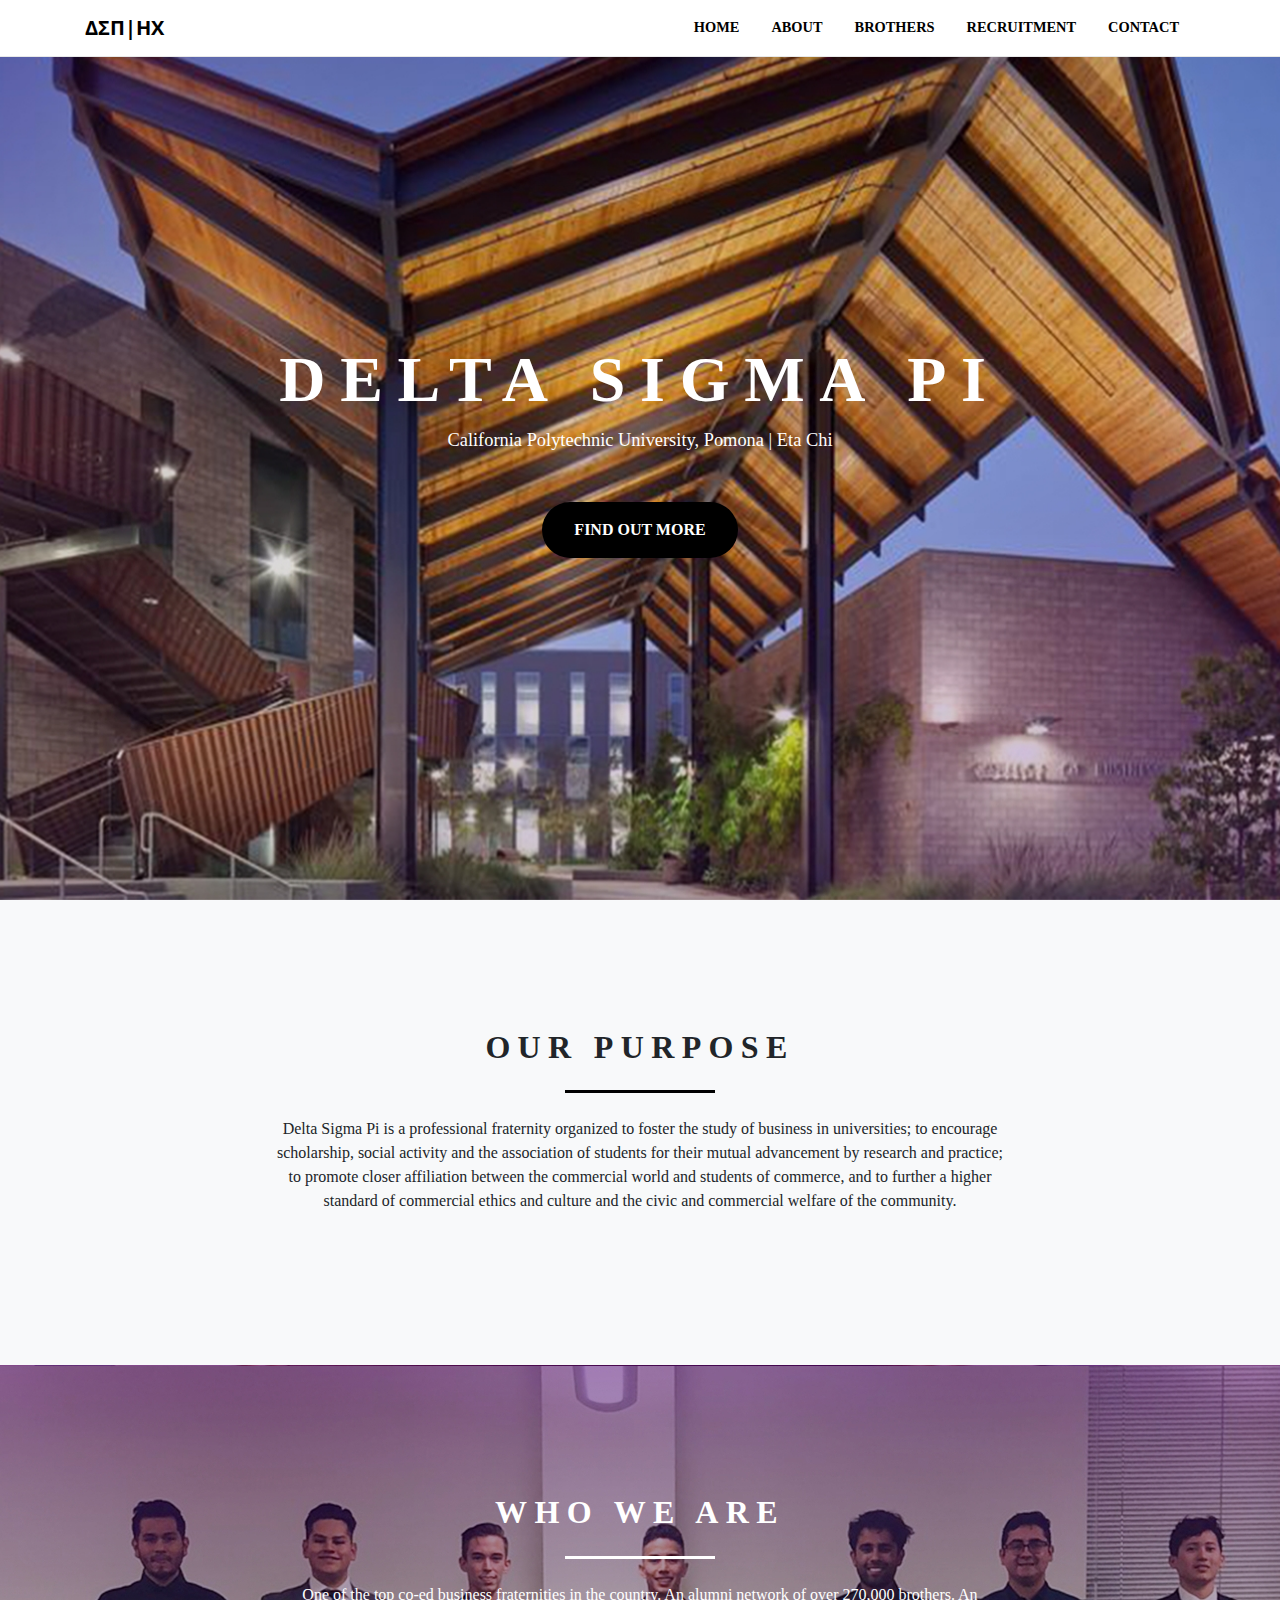
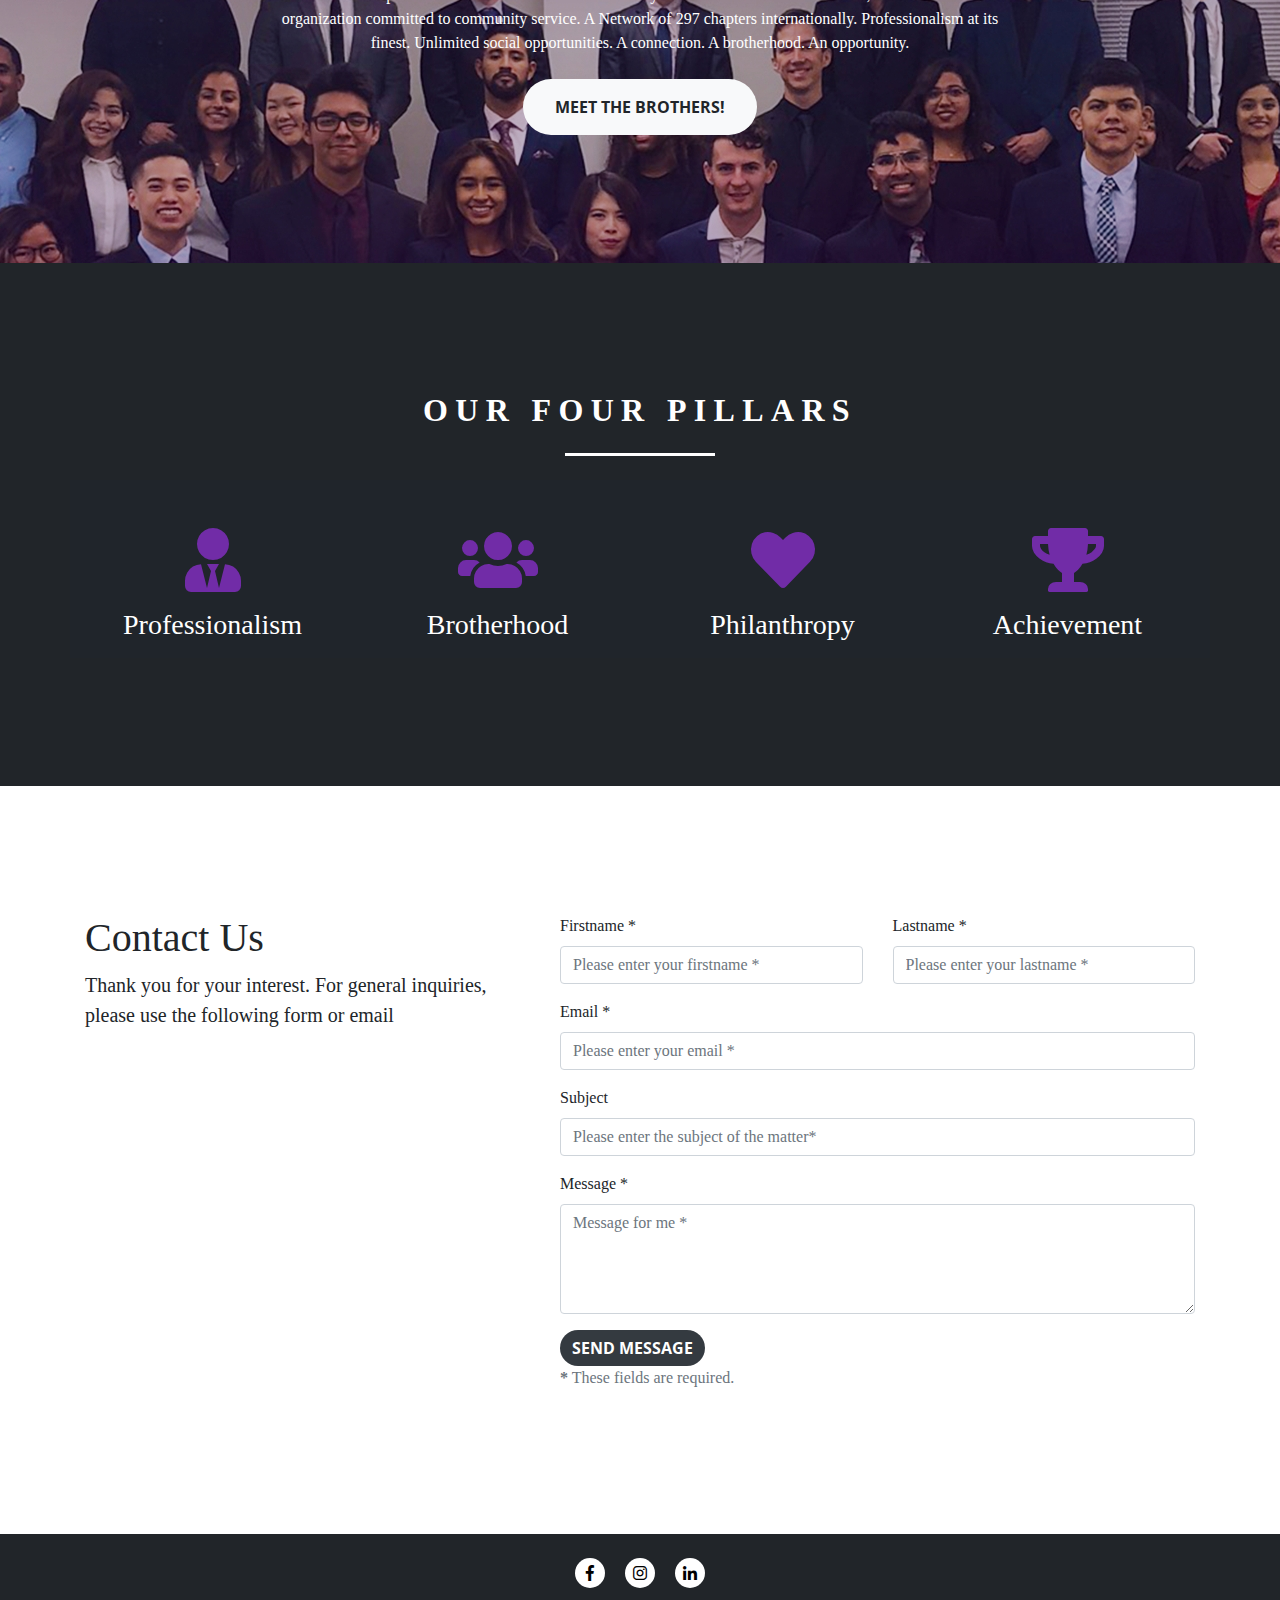
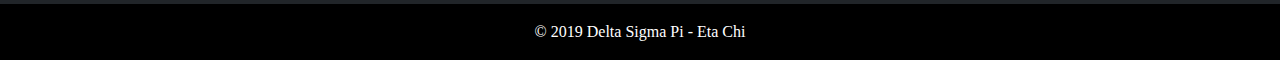
==== index.html @ ccac5730 "Changed the nav bars for these files" ====
<!DOCTYPE html>
<html lang="en">

    <head>

        <meta charset="utf-8">
        <meta name="viewport" content="width=device-width, initial-scale=1, shrink-to-fit=no">
        <meta name="description" content="">
        <meta name="author" content="">

        <title>ΔΣΠ</title>

        <!-- Bootstrap core CSS -->
        <link href="vendor/bootstrap/css/bootstrap.min.css" rel="stylesheet">
        <link rel="icon" href="img/favicon.ico" type="image/x-icon"/>

        <!-- Custom fonts for this template -->
        <link href="vendor/fontawesome-free/css/all.min.css" rel="stylesheet" type="text/css">
        <link href='https://fonts.googleapis.com/css?family=Open+Sans:300italic,400italic,600italic,700italic,800italic,400,300,600,700,800' rel='stylesheet' type='text/css'>
        <link href='https://fonts.googleapis.com/css?family=Merriweather:400,300,300italic,400italic,700,700italic,900,900italic' rel='stylesheet' type='text/css'>

        <!-- Plugin CSS -->
        <link href="vendor/magnific-popup/magnific-popup.css" rel="stylesheet">

        <!-- Custom styles for this template -->
        <link href="css/creative.min.css" rel="stylesheet">

    </head>

    <body id="page-top">

        <!-- Navigation -->
        <nav class="navbar navbar-expand-lg navbar-light fixed-top navbar-shrink" id="mainNav">
            <div class="container">
                <a class="navbar-brand" href="index.html">ΔΣΠ|ΗΧ</a>
                <button class="navbar-toggler navbar-toggler-right" type="button" data-toggle="collapse" data-target="#navbarResponsive" aria-controls="navbarResponsive" aria-expanded="false" aria-label="Toggle navigation">
                    <span class="navbar-toggler-icon"></span>
                </button>
                <div class="collapse navbar-collapse" id="navbarResponsive">
                    <ul class="navbar-nav ml-auto">
                        <li class="nav-item">
                            <a class="nav-link" href="index.html">Home</a>
                        </li>
                        <li class="nav-item">
                            <a class="nav-link" href="about.html">About</a>
                        </li>
                        <li class="nav-item">
                            <a class="nav-link" href="brothers.html">Brothers</a>
                        </li>
                        <li class="nav-item">
                            <a class="nav-link" href="recruitment.html">Recruitment</a>
                        </li>
                        <li class="nav-item">
                            <a class="nav-link" href="contact.html">Contact</a>
                        </li>
                    </ul>
                </div>
            </div>
        </nav>

        <header class="masthead text-center text-white d-flex">
            <div class="container my-auto">
                <div class="row">
                    <div class="col-lg-10 mx-auto">
                        <h1 class="text-uppercase" id="dspHead">
                            <strong>Delta Sigma Pi</strong>
                        </h1>
                    </div>
                    <div class="col-lg-8 mx-auto">
                        <p class="text-faded mb-5" id="schoolHead">California Polytechnic University, Pomona | Eta Chi</p>
                        <a class="btn btn-primary btn-xl" href="about.html" id="buttonHead">Find Out More</a>
                    </div>
                </div>
            </div>
        </header>

        <section class="bg-light" id="preamble">
            <div class="container">
                <div class="row">
                    <div class="col-lg-8 mx-auto text-center">
                        <h2 class="section-heading text-black" id="ourpurposehead">OUR PURPOSE</h2>
                        <hr class="dark my-4">
                        <p class="text-black mb-4" id="outpurposepara">Delta Sigma Pi is a professional fraternity organized to foster the study of business in universities; to encourage scholarship, social activity and the association of students for their mutual advancement by research and practice; to promote closer affiliation between the commercial world and students of commerce, and to further a higher standard of commercial ethics and culture and the civic and commercial welfare of the community.</p>
                    </div>
                </div>
            </div>
        </section>

        <section class="bg-primary" id="about">
            <div class="container">
                <div class="row">
                    <div class="col-lg-8 mx-auto text-center">
                        <h2 class="section-heading text-white" id="whoweare">WHO WE ARE</h2>
                        <hr class="light my-4">
                        <p class="text-faded mb-4" id="whowearepara">One of the top co-ed business fraternities in the country. An alumni network of over 270,000 brothers. An organization committed to community service. A Network of 297 chapters internationally. Professionalism at its finest. Unlimited social opportunities. A connection. A brotherhood. An opportunity. </p>
                        <a class="btn btn-light btn-xl" href="brothers.html">Meet the Brothers!</a>
                    </div>
                </div>
            </div>
        </section>

        <section class="bg-dark" id="services">
            <div class="container">
                <div class="row">
                    <div class="col-lg-12 text-center">
                        <h2 class="section-heading" id="fourPillarsHeading">OUR FOUR PILLARS</h2>
                        <hr class="light my-4">
                    </div>
                </div>
            </div>
            <div class="container" style="background-color: #20252B">
                <div class="row">
                    <div class="col-lg-3 col-md-6 text-center">
                        <div class="service-box mt-5 mx-auto">
                            <i class="fas fa-4x fa-user-tie text-primary mb-3 sr-icon-1"></i>
                            <h3 class="mb-3" id="pillars">Professionalism</h3>
                        </div>
                    </div>
                    <div class="col-lg-3 col-md-6 text-center">
                        <div class="service-box mt-5 mx-auto">
                            <i class="fas fa-4x fa-users text-primary mb-3 sr-icon-2"></i>
                            <h3 class="mb-3" id="pillars">Brotherhood</h3>
                        </div>
                    </div>
                    <div class="col-lg-3 col-md-6 text-center">
                        <div class="service-box mt-5 mx-auto">
                            <i class="fas fa-4x fa-heart text-primary mb-3 sr-icon-3"></i>
                            <h3 class="mb-3" id="pillars">Philanthropy</h3>
                        </div>
                    </div>
                    <div class="col-lg-3 col-md-6 text-center">
                        <div class="service-box mt-5 mx-auto">
                            <i class="fas fa-4x fa-trophy text-primary mb-3 sr-icon-4"></i>
                            <h3 class="mb-3" id="pillars">Achievement</h3>
                        </div>
                    </div>
                </div>
            </div>
        </section>

        <section class="contact" id="contact">
            <div class="container">
                <div class="row">
                    <!--Text-->
                    <div class="text col-md-5">
                        <header>
                            <h1 class="small-heading" style="font-family: 'Tw Cen MT'">Contact Us</h1>
                        </header>
                        <p class='lead' style="font-family: 'Tw Cen MT'">Thank you for your interest. For general inquiries, please use the following form or email</p>
                    </div>
                    <!--End of Text-->
                    <!--Form-->
                    <div class='form col-md-7'>
                        <form id='contact-form' action='#' method='post' novalidate='novalidate'>
                            <div class="row">
                                <div class="col-md-6">
                                    <div class="form-group">
                                        <label for="form_name" style="font-family: 'Tw Cen MT'">Firstname *</label>
                                        <input id="form_name" type="text" name="name" style="font-family: 'Tw Cen MT'" class="form-control" placeholder="Please enter your firstname *" required="required" data-error="Firstname is required.">
                                        <div class="help-block with-errors"></div>
                                    </div>
                                </div>
                                <div class="col-md-6">
                                    <div class="form-group">
                                        <label for="form_lastname">Lastname *</label>
                                        <input id="form_lastname" type="text" name="surname" class="form-control" placeholder="Please enter your lastname *" required="required" data-error="Lastname is required.">
                                        <div class="help-block with-errors"></div>
                                    </div>
                                </div>
                            </div>
                            <div class="row">
                                <div class="col-md-12">
                                    <div class="form-group">
                                        <label for="form_email">Email *</label>
                                        <input id="form_email" type="email" name="email" class="form-control" placeholder="Please enter your email *" required="required" data-error="Valid email is required.">
                                        <div class="help-block with-errors"></div>
                                    </div>
                                </div>
                            </div>
                            <div class="row">
                                <div class="col-md-12">
                                    <div class="form-group">
                                        <label for="form_email">Subject</label>
                                        <input id="form_subject" type="text" name="subject" class="form-control" placeholder="Please enter the subject of the matter*" required="required" data-error="Valid subject is needed">
                                        <div class="help-block with-errors"></div>
                                    </div>
                                </div>
                            </div>
                            <div class="row">
                                <div class="col-md-12">
                                    <div class="form-group">
                                        <label for="form_message">Message *</label>
                                        <textarea id="form_message" name="message" class="form-control" placeholder="Message for me *" rows="4" required="required" data-error="Please, leave us a message."></textarea>
                                        <div class="help-block with-errors"></div>
                                    </div>
                                </div>
                                <div class="col-md-12">
                                    <input type="submit" class="btn btn-dark btn-send" value="Send message">
                                </div>
                            </div>
                            <div class="row">
                                <div class="col-md-12">
                                    <p class="text-muted">
                                        <strong>*</strong> These fields are required.</p>
                                </div>
                            </div>
                        </form>
                    </div>
                </div>
            </div>
        </section>


        <!-- Footer -->
        <footer class="page-footer font-small  pt-4 bg-dark">

            <!-- Footer Elements -->
            <div class="container">

                <!-- Social buttons -->
                <ul class="list-unstyled list-inline text-center">
                    <li class="list-inline-item">
                        <a class="btn-floating btn-fb mx-1" href="https://www.facebook.com/calpolypomonadsp/" id='iconLink'>
                            <i class="fab fa-facebook-f circle-icon"id='icon-background' > </i>
                        </a>
                    </li>
                    <li class="list-inline-item">
                        <a class="btn-floating btn-tw mx-1" href="https://www.instagram.com/cppdeltasigmapi/" id='iconLink'>
                            <i class="fab fa-instagram circle-icon"id='icon-background'> </i>
                        </a>
                    </li>
                    <li class="list-inline-item">
                        <a class="btn-floating btn-li mx-1" id='iconLink'>
                            <i class="fab fa-linkedin-in circle-icon" id='icon-background'> </i>
                        </a>
                    </li>
                </ul>
                <!-- Social buttons -->

            </div>
            <!-- Footer Elements -->
            <!--<hr class="light my-3">-->

            <!-- Copyright -->
            <div class="footer-copyright text-center py-3" id="footer-copyright">© 2019 Delta Sigma Pi - Eta Chi</div>
            <!-- Copyright -->
        </footer>
        <!-- Footer -->


        <!-- Bootstrap core JavaScript -->
        <script src="vendor/jquery/jquery.min.js"></script>
        <script src="vendor/bootstrap/js/bootstrap.bundle.min.js"></script>
        <script src="js/imageload.js"></script>

        <!-- Plugin JavaScript -->
        <script src="vendor/jquery-easing/jquery.easing.min.js"></script>
        <script src="vendor/scrollreveal/scrollreveal.min.js"></script>
        <script src="vendor/magnific-popup/jquery.magnific-popup.min.js"></script>

        <!-- Custom scripts for this template -->
        <script src="js/creative.min.js"></script>

    </body>

</html>
---- vendor/fontawesome-free/css/all.min.css ----
/*!
 * Font Awesome Free 5.3.1 by @fontawesome - https://fontawesome.com
 * License - https://fontawesome.com/license/free (Icons: CC BY 4.0, Fonts: SIL OFL 1.1, Code: MIT License)
 */
.fa,.fab,.fal,.far,.fas{-moz-osx-font-smoothing:grayscale;-webkit-font-smoothing:antialiased;display:inline-block;font-style:normal;font-variant:normal;text-rendering:auto;line-height:1}.fa-lg{font-size:1.33333em;line-height:.75em;vertical-align:-.0667em}.fa-xs{font-size:.75em}.fa-sm{font-size:.875em}.fa-1x{font-size:1em}.fa-2x{font-size:2em}.fa-3x{font-size:3em}.fa-4x{font-size:4em}.fa-5x{font-size:5em}.fa-6x{font-size:6em}.fa-7x{font-size:7em}.fa-8x{font-size:8em}.fa-9x{font-size:9em}.fa-10x{font-size:10em}.fa-fw{text-align:center;width:1.25em}.fa-ul{list-style-type:none;margin-left:2.5em;padding-left:0}.fa-ul>li{position:relative}.fa-li{left:-2em;position:absolute;text-align:center;width:2em;line-height:inherit}.fa-border{border:.08em solid #eee;border-radius:.1em;padding:.2em .25em .15em}.fa-pull-left{float:left}.fa-pull-right{float:right}.fa.fa-pull-left,.fab.fa-pull-left,.fal.fa-pull-left,.far.fa-pull-left,.fas.fa-pull-left{margin-right:.3em}.fa.fa-pull-right,.fab.fa-pull-right,.fal.fa-pull-right,.far.fa-pull-right,.fas.fa-pull-right{margin-left:.3em}.fa-spin{animation:fa-spin 2s infinite linear}.fa-pulse{animation:fa-spin 1s infinite steps(8)}@keyframes fa-spin{0%{transform:rotate(0deg)}to{transform:rotate(1turn)}}.fa-rotate-90{-ms-filter:"progid:DXImageTransform.Microsoft.BasicImage(rotation=1)";transform:rotate(90deg)}.fa-rotate-180{-ms-filter:"progid:DXImageTransform.Microsoft.BasicImage(rotation=2)";transform:rotate(180deg)}.fa-rotate-270{-ms-filter:"progid:DXImageTransform.Microsoft.BasicImage(rotation=3)";transform:rotate(270deg)}.fa-flip-horizontal{-ms-filter:"progid:DXImageTransform.Microsoft.BasicImage(rotation=0, mirror=1)";transform:scaleX(-1)}.fa-flip-vertical{transform:scaleY(-1)}.fa-flip-horizontal.fa-flip-vertical,.fa-flip-vertical{-ms-filter:"progid:DXImageTransform.Microsoft.BasicImage(rotation=2, mirror=1)"}.fa-flip-horizontal.fa-flip-vertical{transform:scale(-1)}:root .fa-flip-horizontal,:root .fa-flip-vertical,:root .fa-rotate-90,:root .fa-rotate-180,:root .fa-rotate-270{-webkit-filter:none;filter:none}.fa-stack{display:inline-block;height:2em;line-height:2em;position:relative;vertical-align:middle;width:2em}.fa-stack-1x,.fa-stack-2x{left:0;position:absolute;text-align:center;width:100%}.fa-stack-1x{line-height:inherit}.fa-stack-2x{font-size:2em}.fa-inverse{color:#fff}.fa-500px:before{content:"\f26e"}.fa-accessible-icon:before{content:"\f368"}.fa-accusoft:before{content:"\f369"}.fa-ad:before{content:"\f641"}.fa-address-book:before{content:"\f2b9"}.fa-address-card:before{content:"\f2bb"}.fa-adjust:before{content:"\f042"}.fa-adn:before{content:"\f170"}.fa-adversal:before{content:"\f36a"}.fa-affiliatetheme:before{content:"\f36b"}.fa-air-freshener:before{content:"\f5d0"}.fa-algolia:before{content:"\f36c"}.fa-align-center:before{content:"\f037"}.fa-align-justify:before{content:"\f039"}.fa-align-left:before{content:"\f036"}.fa-align-right:before{content:"\f038"}.fa-alipay:before{content:"\f642"}.fa-allergies:before{content:"\f461"}.fa-amazon:before{content:"\f270"}.fa-amazon-pay:before{content:"\f42c"}.fa-ambulance:before{content:"\f0f9"}.fa-american-sign-language-interpreting:before{content:"\f2a3"}.fa-amilia:before{content:"\f36d"}.fa-anchor:before{content:"\f13d"}.fa-android:before{content:"\f17b"}.fa-angellist:before{content:"\f209"}.fa-angle-double-down:before{content:"\f103"}.fa-angle-double-left:before{content:"\f100"}.fa-angle-double-right:before{content:"\f101"}.fa-angle-double-up:before{content:"\f102"}.fa-angle-down:before{content:"\f107"}.fa-angle-left:before{content:"\f104"}.fa-angle-right:before{content:"\f105"}.fa-angle-up:before{content:"\f106"}.fa-angry:before{content:"\f556"}.fa-angrycreative:before{content:"\f36e"}.fa-angular:before{content:"\f420"}.fa-ankh:before{content:"\f644"}.fa-app-store:before{content:"\f36f"}.fa-app-store-ios:before{content:"\f370"}.fa-apper:before{content:"\f371"}.fa-apple:before{content:"\f179"}.fa-apple-alt:before{content:"\f5d1"}.fa-apple-pay:before{content:"\f415"}.fa-archive:before{content:"\f187"}.fa-archway:before{content:"\f557"}.fa-arrow-alt-circle-down:before{content:"\f358"}.fa-arrow-alt-circle-left:before{content:"\f359"}.fa-arrow-alt-circle-right:before{content:"\f35a"}.fa-arrow-alt-circle-up:before{content:"\f35b"}.fa-arrow-circle-down:before{content:"\f0ab"}.fa-arrow-circle-left:before{content:"\f0a8"}.fa-arrow-circle-right:before{content:"\f0a9"}.fa-arrow-circle-up:before{content:"\f0aa"}.fa-arrow-down:before{content:"\f063"}.fa-arrow-left:before{content:"\f060"}.fa-arrow-right:before{content:"\f061"}.fa-arrow-up:before{content:"\f062"}.fa-arrows-alt:before{content:"\f0b2"}.fa-arrows-alt-h:before{content:"\f337"}.fa-arrows-alt-v:before{content:"\f338"}.fa-assistive-listening-systems:before{content:"\f2a2"}.fa-asterisk:before{content:"\f069"}.fa-asymmetrik:before{content:"\f372"}.fa-at:before{content:"\f1fa"}.fa-atlas:before{content:"\f558"}.fa-atom:before{content:"\f5d2"}.fa-audible:before{content:"\f373"}.fa-audio-description:before{content:"\f29e"}.fa-autoprefixer:before{content:"\f41c"}.fa-avianex:before{content:"\f374"}.fa-aviato:before{content:"\f421"}.fa-award:before{content:"\f559"}.fa-aws:before{content:"\f375"}.fa-backspace:before{content:"\f55a"}.fa-backward:before{content:"\f04a"}.fa-balance-scale:before{content:"\f24e"}.fa-ban:before{content:"\f05e"}.fa-band-aid:before{content:"\f462"}.fa-bandcamp:before{content:"\f2d5"}.fa-barcode:before{content:"\f02a"}.fa-bars:before{content:"\f0c9"}.fa-baseball-ball:before{content:"\f433"}.fa-basketball-ball:before{content:"\f434"}.fa-bath:before{content:"\f2cd"}.fa-battery-empty:before{content:"\f244"}.fa-battery-full:before{content:"\f240"}.fa-battery-half:before{content:"\f242"}.fa-battery-quarter:before{content:"\f243"}.fa-battery-three-quarters:before{content:"\f241"}.fa-bed:before{content:"\f236"}.fa-beer:before{content:"\f0fc"}.fa-behance:before{content:"\f1b4"}.fa-behance-square:before{content:"\f1b5"}.fa-bell:before{content:"\f0f3"}.fa-bell-slash:before{content:"\f1f6"}.fa-bezier-curve:before{content:"\f55b"}.fa-bible:before{content:"\f647"}.fa-bicycle:before{content:"\f206"}.fa-bimobject:before{content:"\f378"}.fa-binoculars:before{content:"\f1e5"}.fa-birthday-cake:before{content:"\f1fd"}.fa-bitbucket:before{content:"\f171"}.fa-bitcoin:before{content:"\f379"}.fa-bity:before{content:"\f37a"}.fa-black-tie:before{content:"\f27e"}.fa-blackberry:before{content:"\f37b"}.fa-blender:before{content:"\f517"}.fa-blind:before{content:"\f29d"}.fa-blogger:before{content:"\f37c"}.fa-blogger-b:before{content:"\f37d"}.fa-bluetooth:before{content:"\f293"}.fa-bluetooth-b:before{content:"\f294"}.fa-bold:before{content:"\f032"}.fa-bolt:before{content:"\f0e7"}.fa-bomb:before{content:"\f1e2"}.fa-bone:before{content:"\f5d7"}.fa-bong:before{content:"\f55c"}.fa-book:before{content:"\f02d"}.fa-book-open:before{content:"\f518"}.fa-book-reader:before{content:"\f5da"}.fa-bookmark:before{content:"\f02e"}.fa-bowling-ball:before{content:"\f436"}.fa-box:before{content:"\f466"}.fa-box-open:before{content:"\f49e"}.fa-boxes:before{content:"\f468"}.fa-braille:before{content:"\f2a1"}.fa-brain:before{content:"\f5dc"}.fa-briefcase:before{content:"\f0b1"}.fa-briefcase-medical:before{content:"\f469"}.fa-broadcast-tower:before{content:"\f519"}.fa-broom:before{content:"\f51a"}.fa-brush:before{content:"\f55d"}.fa-btc:before{content:"\f15a"}.fa-bug:before{content:"\f188"}.fa-building:before{content:"\f1ad"}.fa-bullhorn:before{content:"\f0a1"}.fa-bullseye:before{content:"\f140"}.fa-burn:before{content:"\f46a"}.fa-buromobelexperte:before{content:"\f37f"}.fa-bus:before{content:"\f207"}.fa-bus-alt:before{content:"\f55e"}.fa-business-time:before{content:"\f64a"}.fa-buysellads:before{content:"\f20d"}.fa-calculator:before{content:"\f1ec"}.fa-calendar:before{content:"\f133"}.fa-calendar-alt:before{content:"\f073"}.fa-calendar-check:before{content:"\f274"}.fa-calendar-minus:before{content:"\f272"}.fa-calendar-plus:before{content:"\f271"}.fa-calendar-times:before{content:"\f273"}.fa-camera:before{content:"\f030"}.fa-camera-retro:before{content:"\f083"}.fa-cannabis:before{content:"\f55f"}.fa-capsules:before{content:"\f46b"}.fa-car:before{content:"\f1b9"}.fa-car-alt:before{content:"\f5de"}.fa-car-battery:before{content:"\f5df"}.fa-car-crash:before{content:"\f5e1"}.fa-car-side:before{content:"\f5e4"}.fa-caret-down:before{content:"\f0d7"}.fa-caret-left:before{content:"\f0d9"}.fa-caret-right:before{content:"\f0da"}.fa-caret-square-down:before{content:"\f150"}.fa-caret-square-left:before{content:"\f191"}.fa-caret-square-right:before{content:"\f152"}.fa-caret-square-up:before{content:"\f151"}.fa-caret-up:before{content:"\f0d8"}.fa-cart-arrow-down:before{content:"\f218"}.fa-cart-plus:before{content:"\f217"}.fa-cc-amazon-pay:before{content:"\f42d"}.fa-cc-amex:before{content:"\f1f3"}.fa-cc-apple-pay:before{content:"\f416"}.fa-cc-diners-club:before{content:"\f24c"}.fa-cc-discover:before{content:"\f1f2"}.fa-cc-jcb:before{content:"\f24b"}.fa-cc-mastercard:before{content:"\f1f1"}.fa-cc-paypal:before{content:"\f1f4"}.fa-cc-stripe:before{content:"\f1f5"}.fa-cc-visa:before{content:"\f1f0"}.fa-centercode:before{content:"\f380"}.fa-certificate:before{content:"\f0a3"}.fa-chalkboard:before{content:"\f51b"}.fa-chalkboard-teacher:before{content:"\f51c"}.fa-charging-station:before{content:"\f5e7"}.fa-chart-area:before{content:"\f1fe"}.fa-chart-bar:before{content:"\f080"}.fa-chart-line:before{content:"\f201"}.fa-chart-pie:before{content:"\f200"}.fa-check:before{content:"\f00c"}.fa-check-circle:before{content:"\f058"}.fa-check-double:before{content:"\f560"}.fa-check-square:before{content:"\f14a"}.fa-chess:before{content:"\f439"}.fa-chess-bishop:before{content:"\f43a"}.fa-chess-board:before{content:"\f43c"}.fa-chess-king:before{content:"\f43f"}.fa-chess-knight:before{content:"\f441"}.fa-chess-pawn:before{content:"\f443"}.fa-chess-queen:before{content:"\f445"}.fa-chess-rook:before{content:"\f447"}.fa-chevron-circle-down:before{content:"\f13a"}.fa-chevron-circle-left:before{content:"\f137"}.fa-chevron-circle-right:before{content:"\f138"}.fa-chevron-circle-up:before{content:"\f139"}.fa-chevron-down:before{content:"\f078"}.fa-chevron-left:before{content:"\f053"}.fa-chevron-right:before{content:"\f054"}.fa-chevron-up:before{content:"\f077"}.fa-child:before{content:"\f1ae"}.fa-chrome:before{content:"\f268"}.fa-church:before{content:"\f51d"}.fa-circle:before{content:"\f111"}.fa-circle-notch:before{content:"\f1ce"}.fa-city:before{content:"\f64f"}.fa-clipboard:before{content:"\f328"}.fa-clipboard-check:before{content:"\f46c"}.fa-clipboard-list:before{content:"\f46d"}.fa-clock:before{content:"\f017"}.fa-clone:before{content:"\f24d"}.fa-closed-captioning:before{content:"\f20a"}.fa-cloud:before{content:"\f0c2"}.fa-cloud-download-alt:before{content:"\f381"}.fa-cloud-upload-alt:before{content:"\f382"}.fa-cloudscale:before{content:"\f383"}.fa-cloudsmith:before{content:"\f384"}.fa-cloudversify:before{content:"\f385"}.fa-cocktail:before{content:"\f561"}.fa-code:before{content:"\f121"}.fa-code-branch:before{content:"\f126"}.fa-codepen:before{content:"\f1cb"}.fa-codiepie:before{content:"\f284"}.fa-coffee:before{content:"\f0f4"}.fa-cog:before{content:"\f013"}.fa-cogs:before{content:"\f085"}.fa-coins:before{content:"\f51e"}.fa-columns:before{content:"\f0db"}.fa-comment:before{content:"\f075"}.fa-comment-alt:before{content:"\f27a"}.fa-comment-dollar:before{content:"\f651"}.fa-comment-dots:before{content:"\f4ad"}.fa-comment-slash:before{content:"\f4b3"}.fa-comments:before{content:"\f086"}.fa-comments-dollar:before{content:"\f653"}.fa-compact-disc:before{content:"\f51f"}.fa-compass:before{content:"\f14e"}.fa-compress:before{content:"\f066"}.fa-concierge-bell:before{content:"\f562"}.fa-connectdevelop:before{content:"\f20e"}.fa-contao:before{content:"\f26d"}.fa-cookie:before{content:"\f563"}.fa-cookie-bite:before{content:"\f564"}.fa-copy:before{content:"\f0c5"}.fa-copyright:before{content:"\f1f9"}.fa-couch:before{content:"\f4b8"}.fa-cpanel:before{content:"\f388"}.fa-creative-commons:before{content:"\f25e"}.fa-creative-commons-by:before{content:"\f4e7"}.fa-creative-commons-nc:before{content:"\f4e8"}.fa-creative-commons-nc-eu:before{content:"\f4e9"}.fa-creative-commons-nc-jp:before{content:"\f4ea"}.fa-creative-commons-nd:before{content:"\f4eb"}.fa-creative-commons-pd:before{content:"\f4ec"}.fa-creative-commons-pd-alt:before{content:"\f4ed"}.fa-creative-commons-remix:before{content:"\f4ee"}.fa-creative-commons-sa:before{content:"\f4ef"}.fa-creative-commons-sampling:before{content:"\f4f0"}.fa-creative-commons-sampling-plus:before{content:"\f4f1"}.fa-creative-commons-share:before{content:"\f4f2"}.fa-credit-card:before{content:"\f09d"}.fa-crop:before{content:"\f125"}.fa-crop-alt:before{content:"\f565"}.fa-cross:before{content:"\f654"}.fa-crosshairs:before{content:"\f05b"}.fa-crow:before{content:"\f520"}.fa-crown:before{content:"\f521"}.fa-css3:before{content:"\f13c"}.fa-css3-alt:before{content:"\f38b"}.fa-cube:before{content:"\f1b2"}.fa-cubes:before{content:"\f1b3"}.fa-cut:before{content:"\f0c4"}.fa-cuttlefish:before{content:"\f38c"}.fa-d-and-d:before{content:"\f38d"}.fa-dashcube:before{content:"\f210"}.fa-database:before{content:"\f1c0"}.fa-deaf:before{content:"\f2a4"}.fa-delicious:before{content:"\f1a5"}.fa-deploydog:before{content:"\f38e"}.fa-deskpro:before{content:"\f38f"}.fa-desktop:before{content:"\f108"}.fa-deviantart:before{content:"\f1bd"}.fa-dharmachakra:before{content:"\f655"}.fa-diagnoses:before{content:"\f470"}.fa-dice:before{content:"\f522"}.fa-dice-five:before{content:"\f523"}.fa-dice-four:before{content:"\f524"}.fa-dice-one:before{content:"\f525"}.fa-dice-six:before{content:"\f526"}.fa-dice-three:before{content:"\f527"}.fa-dice-two:before{content:"\f528"}.fa-digg:before{content:"\f1a6"}.fa-digital-ocean:before{content:"\f391"}.fa-digital-tachograph:before{content:"\f566"}.fa-directions:before{content:"\f5eb"}.fa-discord:before{content:"\f392"}.fa-discourse:before{content:"\f393"}.fa-divide:before{content:"\f529"}.fa-dizzy:before{content:"\f567"}.fa-dna:before{content:"\f471"}.fa-dochub:before{content:"\f394"}.fa-docker:before{content:"\f395"}.fa-dollar-sign:before{content:"\f155"}.fa-dolly:before{content:"\f472"}.fa-dolly-flatbed:before{content:"\f474"}.fa-donate:before{content:"\f4b9"}.fa-door-closed:before{content:"\f52a"}.fa-door-open:before{content:"\f52b"}.fa-dot-circle:before{content:"\f192"}.fa-dove:before{content:"\f4ba"}.fa-download:before{content:"\f019"}.fa-draft2digital:before{content:"\f396"}.fa-drafting-compass:before{content:"\f568"}.fa-draw-polygon:before{content:"\f5ee"}.fa-dribbble:before{content:"\f17d"}.fa-dribbble-square:before{content:"\f397"}.fa-dropbox:before{content:"\f16b"}.fa-drum:before{content:"\f569"}.fa-drum-steelpan:before{content:"\f56a"}.fa-drupal:before{content:"\f1a9"}.fa-dumbbell:before{content:"\f44b"}.fa-dyalog:before{content:"\f399"}.fa-earlybirds:before{content:"\f39a"}.fa-ebay:before{content:"\f4f4"}.fa-edge:before{content:"\f282"}.fa-edit:before{content:"\f044"}.fa-eject:before{content:"\f052"}.fa-elementor:before{content:"\f430"}.fa-ellipsis-h:before{content:"\f141"}.fa-ellipsis-v:before{content:"\f142"}.fa-ello:before{content:"\f5f1"}.fa-ember:before{content:"\f423"}.fa-empire:before{content:"\f1d1"}.fa-envelope:before{content:"\f0e0"}.fa-envelope-open:before{content:"\f2b6"}.fa-envelope-open-text:before{content:"\f658"}.fa-envelope-square:before{content:"\f199"}.fa-envira:before{content:"\f299"}.fa-equals:before{content:"\f52c"}.fa-eraser:before{content:"\f12d"}.fa-erlang:before{content:"\f39d"}.fa-ethereum:before{content:"\f42e"}.fa-etsy:before{content:"\f2d7"}.fa-euro-sign:before{content:"\f153"}.fa-exchange-alt:before{content:"\f362"}.fa-exclamation:before{content:"\f12a"}.fa-exclamation-circle:before{content:"\f06a"}.fa-exclamation-triangle:before{content:"\f071"}.fa-expand:before{content:"\f065"}.fa-expand-arrows-alt:before{content:"\f31e"}.fa-expeditedssl:before{content:"\f23e"}.fa-external-link-alt:before{content:"\f35d"}.fa-external-link-square-alt:before{content:"\f360"}.fa-eye:before{content:"\f06e"}.fa-eye-dropper:before{content:"\f1fb"}.fa-eye-slash:before{content:"\f070"}.fa-facebook:before{content:"\f09a"}.fa-facebook-f:before{content:"\f39e"}.fa-facebook-messenger:before{content:"\f39f"}.fa-facebook-square:before{content:"\f082"}.fa-fast-backward:before{content:"\f049"}.fa-fast-forward:before{content:"\f050"}.fa-fax:before{content:"\f1ac"}.fa-feather:before{content:"\f52d"}.fa-feather-alt:before{content:"\f56b"}.fa-female:before{content:"\f182"}.fa-fighter-jet:before{content:"\f0fb"}.fa-file:before{content:"\f15b"}.fa-file-alt:before{content:"\f15c"}.fa-file-archive:before{content:"\f1c6"}.fa-file-audio:before{content:"\f1c7"}.fa-file-code:before{content:"\f1c9"}.fa-file-contract:before{content:"\f56c"}.fa-file-download:before{content:"\f56d"}.fa-file-excel:before{content:"\f1c3"}.fa-file-export:before{content:"\f56e"}.fa-file-image:before{content:"\f1c5"}.fa-file-import:before{content:"\f56f"}.fa-file-invoice:before{content:"\f570"}.fa-file-invoice-dollar:before{content:"\f571"}.fa-file-medical:before{content:"\f477"}.fa-file-medical-alt:before{content:"\f478"}.fa-file-pdf:before{content:"\f1c1"}.fa-file-powerpoint:before{content:"\f1c4"}.fa-file-prescription:before{content:"\f572"}.fa-file-signature:before{content:"\f573"}.fa-file-upload:before{content:"\f574"}.fa-file-video:before{content:"\f1c8"}.fa-file-word:before{content:"\f1c2"}.fa-fill:before{content:"\f575"}.fa-fill-drip:before{content:"\f576"}.fa-film:before{content:"\f008"}.fa-filter:before{content:"\f0b0"}.fa-fingerprint:before{content:"\f577"}.fa-fire:before{content:"\f06d"}.fa-fire-extinguisher:before{content:"\f134"}.fa-firefox:before{content:"\f269"}.fa-first-aid:before{content:"\f479"}.fa-first-order:before{content:"\f2b0"}.fa-first-order-alt:before{content:"\f50a"}.fa-firstdraft:before{content:"\f3a1"}.fa-fish:before{content:"\f578"}.fa-flag:before{content:"\f024"}.fa-flag-checkered:before{content:"\f11e"}.fa-flask:before{content:"\f0c3"}.fa-flickr:before{content:"\f16e"}.fa-flipboard:before{content:"\f44d"}.fa-flushed:before{content:"\f579"}.fa-fly:before{content:"\f417"}.fa-folder:before{content:"\f07b"}.fa-folder-minus:before{content:"\f65d"}.fa-folder-open:before{content:"\f07c"}.fa-folder-plus:before{content:"\f65e"}.fa-font:before{content:"\f031"}.fa-font-awesome:before{content:"\f2b4"}.fa-font-awesome-alt:before{content:"\f35c"}.fa-font-awesome-flag:before{content:"\f425"}.fa-font-awesome-logo-full:before{content:"\f4e6"}.fa-fonticons:before{content:"\f280"}.fa-fonticons-fi:before{content:"\f3a2"}.fa-football-ball:before{content:"\f44e"}.fa-fort-awesome:before{content:"\f286"}.fa-fort-awesome-alt:before{content:"\f3a3"}.fa-forumbee:before{content:"\f211"}.fa-forward:before{content:"\f04e"}.fa-foursquare:before{content:"\f180"}.fa-free-code-camp:before{content:"\f2c5"}.fa-freebsd:before{content:"\f3a4"}.fa-frog:before{content:"\f52e"}.fa-frown:before{content:"\f119"}.fa-frown-open:before{content:"\f57a"}.fa-fulcrum:before{content:"\f50b"}.fa-funnel-dollar:before{content:"\f662"}.fa-futbol:before{content:"\f1e3"}.fa-galactic-republic:before{content:"\f50c"}.fa-galactic-senate:before{content:"\f50d"}.fa-gamepad:before{content:"\f11b"}.fa-gas-pump:before{content:"\f52f"}.fa-gavel:before{content:"\f0e3"}.fa-gem:before{content:"\f3a5"}.fa-genderless:before{content:"\f22d"}.fa-get-pocket:before{content:"\f265"}.fa-gg:before{content:"\f260"}.fa-gg-circle:before{content:"\f261"}.fa-gift:before{content:"\f06b"}.fa-git:before{content:"\f1d3"}.fa-git-square:before{content:"\f1d2"}.fa-github:before{content:"\f09b"}.fa-github-alt:before{content:"\f113"}.fa-github-square:before{content:"\f092"}.fa-gitkraken:before{content:"\f3a6"}.fa-gitlab:before{content:"\f296"}.fa-gitter:before{content:"\f426"}.fa-glass-martini:before{content:"\f000"}.fa-glass-martini-alt:before{content:"\f57b"}.fa-glasses:before{content:"\f530"}.fa-glide:before{content:"\f2a5"}.fa-glide-g:before{content:"\f2a6"}.fa-globe:before{content:"\f0ac"}.fa-globe-africa:before{content:"\f57c"}.fa-globe-americas:before{content:"\f57d"}.fa-globe-asia:before{content:"\f57e"}.fa-gofore:before{content:"\f3a7"}.fa-golf-ball:before{content:"\f450"}.fa-goodreads:before{content:"\f3a8"}.fa-goodreads-g:before{content:"\f3a9"}.fa-google:before{content:"\f1a0"}.fa-google-drive:before{content:"\f3aa"}.fa-google-play:before{content:"\f3ab"}.fa-google-plus:before{content:"\f2b3"}.fa-google-plus-g:before{content:"\f0d5"}.fa-google-plus-square:before{content:"\f0d4"}.fa-google-wallet:before{content:"\f1ee"}.fa-gopuram:before{content:"\f664"}.fa-graduation-cap:before{content:"\f19d"}.fa-gratipay:before{content:"\f184"}.fa-grav:before{content:"\f2d6"}.fa-greater-than:before{content:"\f531"}.fa-greater-than-equal:before{content:"\f532"}.fa-grimace:before{content:"\f57f"}.fa-grin:before{content:"\f580"}.fa-grin-alt:before{content:"\f581"}.fa-grin-beam:before{content:"\f582"}.fa-grin-beam-sweat:before{content:"\f583"}.fa-grin-hearts:before{content:"\f584"}.fa-grin-squint:before{content:"\f585"}.fa-grin-squint-tears:before{content:"\f586"}.fa-grin-stars:before{content:"\f587"}.fa-grin-tears:before{content:"\f588"}.fa-grin-tongue:before{content:"\f589"}.fa-grin-tongue-squint:before{content:"\f58a"}.fa-grin-tongue-wink:before{content:"\f58b"}.fa-grin-wink:before{content:"\f58c"}.fa-grip-horizontal:before{content:"\f58d"}.fa-grip-vertical:before{content:"\f58e"}.fa-gripfire:before{content:"\f3ac"}.fa-grunt:before{content:"\f3ad"}.fa-gulp:before{content:"\f3ae"}.fa-h-square:before{content:"\f0fd"}.fa-hacker-news:before{content:"\f1d4"}.fa-hacker-news-square:before{content:"\f3af"}.fa-hackerrank:before{content:"\f5f7"}.fa-hamsa:before{content:"\f665"}.fa-hand-holding:before{content:"\f4bd"}.fa-hand-holding-heart:before{content:"\f4be"}.fa-hand-holding-usd:before{content:"\f4c0"}.fa-hand-lizard:before{content:"\f258"}.fa-hand-paper:before{content:"\f256"}.fa-hand-peace:before{content:"\f25b"}.fa-hand-point-down:before{content:"\f0a7"}.fa-hand-point-left:before{content:"\f0a5"}.fa-hand-point-right:before{content:"\f0a4"}.fa-hand-point-up:before{content:"\f0a6"}.fa-hand-pointer:before{content:"\f25a"}.fa-hand-rock:before{content:"\f255"}.fa-hand-scissors:before{content:"\f257"}.fa-hand-spock:before{content:"\f259"}.fa-hands:before{content:"\f4c2"}.fa-hands-helping:before{content:"\f4c4"}.fa-handshake:before{content:"\f2b5"}.fa-hashtag:before{content:"\f292"}.fa-haykal:before{content:"\f666"}.fa-hdd:before{content:"\f0a0"}.fa-heading:before{content:"\f1dc"}.fa-headphones:before{content:"\f025"}.fa-headphones-alt:before{content:"\f58f"}.fa-headset:before{content:"\f590"}.fa-heart:before{content:"\f004"}.fa-heartbeat:before{content:"\f21e"}.fa-helicopter:before{content:"\f533"}.fa-highlighter:before{content:"\f591"}.fa-hips:before{content:"\f452"}.fa-hire-a-helper:before{content:"\f3b0"}.fa-history:before{content:"\f1da"}.fa-hockey-puck:before{content:"\f453"}.fa-home:before{content:"\f015"}.fa-hooli:before{content:"\f427"}.fa-hornbill:before{content:"\f592"}.fa-hospital:before{content:"\f0f8"}.fa-hospital-alt:before{content:"\f47d"}.fa-hospital-symbol:before{content:"\f47e"}.fa-hot-tub:before{content:"\f593"}.fa-hotel:before{content:"\f594"}.fa-hotjar:before{content:"\f3b1"}.fa-hourglass:before{content:"\f254"}.fa-hourglass-end:before{content:"\f253"}.fa-hourglass-half:before{content:"\f252"}.fa-hourglass-start:before{content:"\f251"}.fa-houzz:before{content:"\f27c"}.fa-html5:before{content:"\f13b"}.fa-hubspot:before{content:"\f3b2"}.fa-i-cursor:before{content:"\f246"}.fa-id-badge:before{content:"\f2c1"}.fa-id-card:before{content:"\f2c2"}.fa-id-card-alt:before{content:"\f47f"}.fa-image:before{content:"\f03e"}.fa-images:before{content:"\f302"}.fa-imdb:before{content:"\f2d8"}.fa-inbox:before{content:"\f01c"}.fa-indent:before{content:"\f03c"}.fa-industry:before{content:"\f275"}.fa-infinity:before{content:"\f534"}.fa-info:before{content:"\f129"}.fa-info-circle:before{content:"\f05a"}.fa-instagram:before{content:"\f16d"}.fa-internet-explorer:before{content:"\f26b"}.fa-ioxhost:before{content:"\f208"}.fa-italic:before{content:"\f033"}.fa-itunes:before{content:"\f3b4"}.fa-itunes-note:before{content:"\f3b5"}.fa-java:before{content:"\f4e4"}.fa-jedi:before{content:"\f669"}.fa-jedi-order:before{content:"\f50e"}.fa-jenkins:before{content:"\f3b6"}.fa-joget:before{content:"\f3b7"}.fa-joint:before{content:"\f595"}.fa-joomla:before{content:"\f1aa"}.fa-journal-whills:before{content:"\f66a"}.fa-js:before{content:"\f3b8"}.fa-js-square:before{content:"\f3b9"}.fa-jsfiddle:before{content:"\f1cc"}.fa-kaaba:before{content:"\f66b"}.fa-kaggle:before{content:"\f5fa"}.fa-key:before{content:"\f084"}.fa-keybase:before{content:"\f4f5"}.fa-keyboard:before{content:"\f11c"}.fa-keycdn:before{content:"\f3ba"}.fa-khanda:before{content:"\f66d"}.fa-kickstarter:before{content:"\f3bb"}.fa-kickstarter-k:before{content:"\f3bc"}.fa-kiss:before{content:"\f596"}.fa-kiss-beam:before{content:"\f597"}.fa-kiss-wink-heart:before{content:"\f598"}.fa-kiwi-bird:before{content:"\f535"}.fa-korvue:before{content:"\f42f"}.fa-landmark:before{content:"\f66f"}.fa-language:before{content:"\f1ab"}.fa-laptop:before{content:"\f109"}.fa-laptop-code:before{content:"\f5fc"}.fa-laravel:before{content:"\f3bd"}.fa-lastfm:before{content:"\f202"}.fa-lastfm-square:before{content:"\f203"}.fa-laugh:before{content:"\f599"}.fa-laugh-beam:before{content:"\f59a"}.fa-laugh-squint:before{content:"\f59b"}.fa-laugh-wink:before{content:"\f59c"}.fa-layer-group:before{content:"\f5fd"}.fa-leaf:before{content:"\f06c"}.fa-leanpub:before{content:"\f212"}.fa-lemon:before{content:"\f094"}.fa-less:before{content:"\f41d"}.fa-less-than:before{content:"\f536"}.fa-less-than-equal:before{content:"\f537"}.fa-level-down-alt:before{content:"\f3be"}.fa-level-up-alt:before{content:"\f3bf"}.fa-life-ring:before{content:"\f1cd"}.fa-lightbulb:before{content:"\f0eb"}.fa-line:before{content:"\f3c0"}.fa-link:before{content:"\f0c1"}.fa-linkedin:before{content:"\f08c"}.fa-linkedin-in:before{content:"\f0e1"}.fa-linode:before{content:"\f2b8"}.fa-linux:before{content:"\f17c"}.fa-lira-sign:before{content:"\f195"}.fa-list:before{content:"\f03a"}.fa-list-alt:before{content:"\f022"}.fa-list-ol:before{content:"\f0cb"}.fa-list-ul:before{content:"\f0ca"}.fa-location-arrow:before{content:"\f124"}.fa-lock:before{content:"\f023"}.fa-lock-open:before{content:"\f3c1"}.fa-long-arrow-alt-down:before{content:"\f309"}.fa-long-arrow-alt-left:before{content:"\f30a"}.fa-long-arrow-alt-right:before{content:"\f30b"}.fa-long-arrow-alt-up:before{content:"\f30c"}.fa-low-vision:before{content:"\f2a8"}.fa-luggage-cart:before{content:"\f59d"}.fa-lyft:before{content:"\f3c3"}.fa-magento:before{content:"\f3c4"}.fa-magic:before{content:"\f0d0"}.fa-magnet:before{content:"\f076"}.fa-mail-bulk:before{content:"\f674"}.fa-mailchimp:before{content:"\f59e"}.fa-male:before{content:"\f183"}.fa-mandalorian:before{content:"\f50f"}.fa-map:before{content:"\f279"}.fa-map-marked:before{content:"\f59f"}.fa-map-marked-alt:before{content:"\f5a0"}.fa-map-marker:before{content:"\f041"}.fa-map-marker-alt:before{content:"\f3c5"}.fa-map-pin:before{content:"\f276"}.fa-map-signs:before{content:"\f277"}.fa-markdown:before{content:"\f60f"}.fa-marker:before{content:"\f5a1"}.fa-mars:before{content:"\f222"}.fa-mars-double:before{content:"\f227"}.fa-mars-stroke:before{content:"\f229"}.fa-mars-stroke-h:before{content:"\f22b"}.fa-mars-stroke-v:before{content:"\f22a"}.fa-mastodon:before{content:"\f4f6"}.fa-maxcdn:before{content:"\f136"}.fa-medal:before{content:"\f5a2"}.fa-medapps:before{content:"\f3c6"}.fa-medium:before{content:"\f23a"}.fa-medium-m:before{content:"\f3c7"}.fa-medkit:before{content:"\f0fa"}.fa-medrt:before{content:"\f3c8"}.fa-meetup:before{content:"\f2e0"}.fa-megaport:before{content:"\f5a3"}.fa-meh:before{content:"\f11a"}.fa-meh-blank:before{content:"\f5a4"}.fa-meh-rolling-eyes:before{content:"\f5a5"}.fa-memory:before{content:"\f538"}.fa-menorah:before{content:"\f676"}.fa-mercury:before{content:"\f223"}.fa-microchip:before{content:"\f2db"}.fa-microphone:before{content:"\f130"}.fa-microphone-alt:before{content:"\f3c9"}.fa-microphone-alt-slash:before{content:"\f539"}.fa-microphone-slash:before{content:"\f131"}.fa-microscope:before{content:"\f610"}.fa-microsoft:before{content:"\f3ca"}.fa-minus:before{content:"\f068"}.fa-minus-circle:before{content:"\f056"}.fa-minus-square:before{content:"\f146"}.fa-mix:before{content:"\f3cb"}.fa-mixcloud:before{content:"\f289"}.fa-mizuni:before{content:"\f3cc"}.fa-mobile:before{content:"\f10b"}.fa-mobile-alt:before{content:"\f3cd"}.fa-modx:before{content:"\f285"}.fa-monero:before{content:"\f3d0"}.fa-money-bill:before{content:"\f0d6"}.fa-money-bill-alt:before{content:"\f3d1"}.fa-money-bill-wave:before{content:"\f53a"}.fa-money-bill-wave-alt:before{content:"\f53b"}.fa-money-check:before{content:"\f53c"}.fa-money-check-alt:before{content:"\f53d"}.fa-monument:before{content:"\f5a6"}.fa-moon:before{content:"\f186"}.fa-mortar-pestle:before{content:"\f5a7"}.fa-mosque:before{content:"\f678"}.fa-motorcycle:before{content:"\f21c"}.fa-mouse-pointer:before{content:"\f245"}.fa-music:before{content:"\f001"}.fa-napster:before{content:"\f3d2"}.fa-neos:before{content:"\f612"}.fa-neuter:before{content:"\f22c"}.fa-newspaper:before{content:"\f1ea"}.fa-nimblr:before{content:"\f5a8"}.fa-nintendo-switch:before{content:"\f418"}.fa-node:before{content:"\f419"}.fa-node-js:before{content:"\f3d3"}.fa-not-equal:before{content:"\f53e"}.fa-notes-medical:before{content:"\f481"}.fa-npm:before{content:"\f3d4"}.fa-ns8:before{content:"\f3d5"}.fa-nutritionix:before{content:"\f3d6"}.fa-object-group:before{content:"\f247"}.fa-object-ungroup:before{content:"\f248"}.fa-odnoklassniki:before{content:"\f263"}.fa-odnoklassniki-square:before{content:"\f264"}.fa-oil-can:before{content:"\f613"}.fa-old-republic:before{content:"\f510"}.fa-om:before{content:"\f679"}.fa-opencart:before{content:"\f23d"}.fa-openid:before{content:"\f19b"}.fa-opera:before{content:"\f26a"}.fa-optin-monster:before{content:"\f23c"}.fa-osi:before{content:"\f41a"}.fa-outdent:before{content:"\f03b"}.fa-page4:before{content:"\f3d7"}.fa-pagelines:before{content:"\f18c"}.fa-paint-brush:before{content:"\f1fc"}.fa-paint-roller:before{content:"\f5aa"}.fa-palette:before{content:"\f53f"}.fa-palfed:before{content:"\f3d8"}.fa-pallet:before{content:"\f482"}.fa-paper-plane:before{content:"\f1d8"}.fa-paperclip:before{content:"\f0c6"}.fa-parachute-box:before{content:"\f4cd"}.fa-paragraph:before{content:"\f1dd"}.fa-parking:before{content:"\f540"}.fa-passport:before{content:"\f5ab"}.fa-pastafarianism:before{content:"\f67b"}.fa-paste:before{content:"\f0ea"}.fa-patreon:before{content:"\f3d9"}.fa-pause:before{content:"\f04c"}.fa-pause-circle:before{content:"\f28b"}.fa-paw:before{content:"\f1b0"}.fa-paypal:before{content:"\f1ed"}.fa-peace:before{content:"\f67c"}.fa-pen:before{content:"\f304"}.fa-pen-alt:before{content:"\f305"}.fa-pen-fancy:before{content:"\f5ac"}.fa-pen-nib:before{content:"\f5ad"}.fa-pen-square:before{content:"\f14b"}.fa-pencil-alt:before{content:"\f303"}.fa-pencil-ruler:before{content:"\f5ae"}.fa-people-carry:before{content:"\f4ce"}.fa-percent:before{content:"\f295"}.fa-percentage:before{content:"\f541"}.fa-periscope:before{content:"\f3da"}.fa-phabricator:before{content:"\f3db"}.fa-phoenix-framework:before{content:"\f3dc"}.fa-phoenix-squadron:before{content:"\f511"}.fa-phone:before{content:"\f095"}.fa-phone-slash:before{content:"\f3dd"}.fa-phone-square:before{content:"\f098"}.fa-phone-volume:before{content:"\f2a0"}.fa-php:before{content:"\f457"}.fa-pied-piper:before{content:"\f2ae"}.fa-pied-piper-alt:before{content:"\f1a8"}.fa-pied-piper-hat:before{content:"\f4e5"}.fa-pied-piper-pp:before{content:"\f1a7"}.fa-piggy-bank:before{content:"\f4d3"}.fa-pills:before{content:"\f484"}.fa-pinterest:before{content:"\f0d2"}.fa-pinterest-p:before{content:"\f231"}.fa-pinterest-square:before{content:"\f0d3"}.fa-place-of-worship:before{content:"\f67f"}.fa-plane:before{content:"\f072"}.fa-plane-arrival:before{content:"\f5af"}.fa-plane-departure:before{content:"\f5b0"}.fa-play:before{content:"\f04b"}.fa-play-circle:before{content:"\f144"}.fa-playstation:before{content:"\f3df"}.fa-plug:before{content:"\f1e6"}.fa-plus:before{content:"\f067"}.fa-plus-circle:before{content:"\f055"}.fa-plus-square:before{content:"\f0fe"}.fa-podcast:before{content:"\f2ce"}.fa-poll:before{content:"\f681"}.fa-poll-h:before{content:"\f682"}.fa-poo:before{content:"\f2fe"}.fa-poop:before{content:"\f619"}.fa-portrait:before{content:"\f3e0"}.fa-pound-sign:before{content:"\f154"}.fa-power-off:before{content:"\f011"}.fa-pray:before{content:"\f683"}.fa-praying-hands:before{content:"\f684"}.fa-prescription:before{content:"\f5b1"}.fa-prescription-bottle:before{content:"\f485"}.fa-prescription-bottle-alt:before{content:"\f486"}.fa-print:before{content:"\f02f"}.fa-procedures:before{content:"\f487"}.fa-product-hunt:before{content:"\f288"}.fa-project-diagram:before{content:"\f542"}.fa-pushed:before{content:"\f3e1"}.fa-puzzle-piece:before{content:"\f12e"}.fa-python:before{content:"\f3e2"}.fa-qq:before{content:"\f1d6"}.fa-qrcode:before{content:"\f029"}.fa-question:before{content:"\f128"}.fa-question-circle:before{content:"\f059"}.fa-quidditch:before{content:"\f458"}.fa-quinscape:before{content:"\f459"}.fa-quora:before{content:"\f2c4"}.fa-quote-left:before{content:"\f10d"}.fa-quote-right:before{content:"\f10e"}.fa-quran:before{content:"\f687"}.fa-r-project:before{content:"\f4f7"}.fa-random:before{content:"\f074"}.fa-ravelry:before{content:"\f2d9"}.fa-react:before{content:"\f41b"}.fa-readme:before{content:"\f4d5"}.fa-rebel:before{content:"\f1d0"}.fa-receipt:before{content:"\f543"}.fa-recycle:before{content:"\f1b8"}.fa-red-river:before{content:"\f3e3"}.fa-reddit:before{content:"\f1a1"}.fa-reddit-alien:before{content:"\f281"}.fa-reddit-square:before{content:"\f1a2"}.fa-redo:before{content:"\f01e"}.fa-redo-alt:before{content:"\f2f9"}.fa-registered:before{content:"\f25d"}.fa-rendact:before{content:"\f3e4"}.fa-renren:before{content:"\f18b"}.fa-reply:before{content:"\f3e5"}.fa-reply-all:before{content:"\f122"}.fa-replyd:before{content:"\f3e6"}.fa-researchgate:before{content:"\f4f8"}.fa-resolving:before{content:"\f3e7"}.fa-retweet:before{content:"\f079"}.fa-rev:before{content:"\f5b2"}.fa-ribbon:before{content:"\f4d6"}.fa-road:before{content:"\f018"}.fa-robot:before{content:"\f544"}.fa-rocket:before{content:"\f135"}.fa-rocketchat:before{content:"\f3e8"}.fa-rockrms:before{content:"\f3e9"}.fa-route:before{content:"\f4d7"}.fa-rss:before{content:"\f09e"}.fa-rss-square:before{content:"\f143"}.fa-ruble-sign:before{content:"\f158"}.fa-ruler:before{content:"\f545"}.fa-ruler-combined:before{content:"\f546"}.fa-ruler-horizontal:before{content:"\f547"}.fa-ruler-vertical:before{content:"\f548"}.fa-rupee-sign:before{content:"\f156"}.fa-sad-cry:before{content:"\f5b3"}.fa-sad-tear:before{content:"\f5b4"}.fa-safari:before{content:"\f267"}.fa-sass:before{content:"\f41e"}.fa-save:before{content:"\f0c7"}.fa-schlix:before{content:"\f3ea"}.fa-school:before{content:"\f549"}.fa-screwdriver:before{content:"\f54a"}.fa-scribd:before{content:"\f28a"}.fa-search:before{content:"\f002"}.fa-search-dollar:before{content:"\f688"}.fa-search-location:before{content:"\f689"}.fa-search-minus:before{content:"\f010"}.fa-search-plus:before{content:"\f00e"}.fa-searchengin:before{content:"\f3eb"}.fa-seedling:before{content:"\f4d8"}.fa-sellcast:before{content:"\f2da"}.fa-sellsy:before{content:"\f213"}.fa-server:before{content:"\f233"}.fa-servicestack:before{content:"\f3ec"}.fa-shapes:before{content:"\f61f"}.fa-share:before{content:"\f064"}.fa-share-alt:before{content:"\f1e0"}.fa-share-alt-square:before{content:"\f1e1"}.fa-share-square:before{content:"\f14d"}.fa-shekel-sign:before{content:"\f20b"}.fa-shield-alt:before{content:"\f3ed"}.fa-ship:before{content:"\f21a"}.fa-shipping-fast:before{content:"\f48b"}.fa-shirtsinbulk:before{content:"\f214"}.fa-shoe-prints:before{content:"\f54b"}.fa-shopping-bag:before{content:"\f290"}.fa-shopping-basket:before{content:"\f291"}.fa-shopping-cart:before{content:"\f07a"}.fa-shopware:before{content:"\f5b5"}.fa-shower:before{content:"\f2cc"}.fa-shuttle-van:before{content:"\f5b6"}.fa-sign:before{content:"\f4d9"}.fa-sign-in-alt:before{content:"\f2f6"}.fa-sign-language:before{content:"\f2a7"}.fa-sign-out-alt:before{content:"\f2f5"}.fa-signal:before{content:"\f012"}.fa-signature:before{content:"\f5b7"}.fa-simplybuilt:before{content:"\f215"}.fa-sistrix:before{content:"\f3ee"}.fa-sitemap:before{content:"\f0e8"}.fa-sith:before{content:"\f512"}.fa-skull:before{content:"\f54c"}.fa-skyatlas:before{content:"\f216"}.fa-skype:before{content:"\f17e"}.fa-slack:before{content:"\f198"}.fa-slack-hash:before{content:"\f3ef"}.fa-sliders-h:before{content:"\f1de"}.fa-slideshare:before{content:"\f1e7"}.fa-smile:before{content:"\f118"}.fa-smile-beam:before{content:"\f5b8"}.fa-smile-wink:before{content:"\f4da"}.fa-smoking:before{content:"\f48d"}.fa-smoking-ban:before{content:"\f54d"}.fa-snapchat:before{content:"\f2ab"}.fa-snapchat-ghost:before{content:"\f2ac"}.fa-snapchat-square:before{content:"\f2ad"}.fa-snowflake:before{content:"\f2dc"}.fa-socks:before{content:"\f696"}.fa-solar-panel:before{content:"\f5ba"}.fa-sort:before{content:"\f0dc"}.fa-sort-alpha-down:before{content:"\f15d"}.fa-sort-alpha-up:before{content:"\f15e"}.fa-sort-amount-down:before{content:"\f160"}.fa-sort-amount-up:before{content:"\f161"}.fa-sort-down:before{content:"\f0dd"}.fa-sort-numeric-down:before{content:"\f162"}.fa-sort-numeric-up:before{content:"\f163"}.fa-sort-up:before{content:"\f0de"}.fa-soundcloud:before{content:"\f1be"}.fa-spa:before{content:"\f5bb"}.fa-space-shuttle:before{content:"\f197"}.fa-speakap:before{content:"\f3f3"}.fa-spinner:before{content:"\f110"}.fa-splotch:before{content:"\f5bc"}.fa-spotify:before{content:"\f1bc"}.fa-spray-can:before{content:"\f5bd"}.fa-square:before{content:"\f0c8"}.fa-square-full:before{content:"\f45c"}.fa-square-root-alt:before{content:"\f698"}.fa-squarespace:before{content:"\f5be"}.fa-stack-exchange:before{content:"\f18d"}.fa-stack-overflow:before{content:"\f16c"}.fa-stamp:before{content:"\f5bf"}.fa-star:before{content:"\f005"}.fa-star-and-crescent:before{content:"\f699"}.fa-star-half:before{content:"\f089"}.fa-star-half-alt:before{content:"\f5c0"}.fa-star-of-david:before{content:"\f69a"}.fa-star-of-life:before{content:"\f621"}.fa-staylinked:before{content:"\f3f5"}.fa-steam:before{content:"\f1b6"}.fa-steam-square:before{content:"\f1b7"}.fa-steam-symbol:before{content:"\f3f6"}.fa-step-backward:before{content:"\f048"}.fa-step-forward:before{content:"\f051"}.fa-stethoscope:before{content:"\f0f1"}.fa-sticker-mule:before{content:"\f3f7"}.fa-sticky-note:before{content:"\f249"}.fa-stop:before{content:"\f04d"}.fa-stop-circle:before{content:"\f28d"}.fa-stopwatch:before{content:"\f2f2"}.fa-store:before{content:"\f54e"}.fa-store-alt:before{content:"\f54f"}.fa-strava:before{content:"\f428"}.fa-stream:before{content:"\f550"}.fa-street-view:before{content:"\f21d"}.fa-strikethrough:before{content:"\f0cc"}.fa-stripe:before{content:"\f429"}.fa-stripe-s:before{content:"\f42a"}.fa-stroopwafel:before{content:"\f551"}.fa-studiovinari:before{content:"\f3f8"}.fa-stumbleupon:before{content:"\f1a4"}.fa-stumbleupon-circle:before{content:"\f1a3"}.fa-subscript:before{content:"\f12c"}.fa-subway:before{content:"\f239"}.fa-suitcase:before{content:"\f0f2"}.fa-suitcase-rolling:before{content:"\f5c1"}.fa-sun:before{content:"\f185"}.fa-superpowers:before{content:"\f2dd"}.fa-superscript:before{content:"\f12b"}.fa-supple:before{content:"\f3f9"}.fa-surprise:before{content:"\f5c2"}.fa-swatchbook:before{content:"\f5c3"}.fa-swimmer:before{content:"\f5c4"}.fa-swimming-pool:before{content:"\f5c5"}.fa-synagogue:before{content:"\f69b"}.fa-sync:before{content:"\f021"}.fa-sync-alt:before{content:"\f2f1"}.fa-syringe:before{content:"\f48e"}.fa-table:before{content:"\f0ce"}.fa-table-tennis:before{content:"\f45d"}.fa-tablet:before{content:"\f10a"}.fa-tablet-alt:before{content:"\f3fa"}.fa-tablets:before{content:"\f490"}.fa-tachometer-alt:before{content:"\f3fd"}.fa-tag:before{content:"\f02b"}.fa-tags:before{content:"\f02c"}.fa-tape:before{content:"\f4db"}.fa-tasks:before{content:"\f0ae"}.fa-taxi:before{content:"\f1ba"}.fa-teamspeak:before{content:"\f4f9"}.fa-teeth:before{content:"\f62e"}.fa-teeth-open:before{content:"\f62f"}.fa-telegram:before{content:"\f2c6"}.fa-telegram-plane:before{content:"\f3fe"}.fa-tencent-weibo:before{content:"\f1d5"}.fa-terminal:before{content:"\f120"}.fa-text-height:before{content:"\f034"}.fa-text-width:before{content:"\f035"}.fa-th:before{content:"\f00a"}.fa-th-large:before{content:"\f009"}.fa-th-list:before{content:"\f00b"}.fa-the-red-yeti:before{content:"\f69d"}.fa-theater-masks:before{content:"\f630"}.fa-themeco:before{content:"\f5c6"}.fa-themeisle:before{content:"\f2b2"}.fa-thermometer:before{content:"\f491"}.fa-thermometer-empty:before{content:"\f2cb"}.fa-thermometer-full:before{content:"\f2c7"}.fa-thermometer-half:before{content:"\f2c9"}.fa-thermometer-quarter:before{content:"\f2ca"}.fa-thermometer-three-quarters:before{content:"\f2c8"}.fa-thumbs-down:before{content:"\f165"}.fa-thumbs-up:before{content:"\f164"}.fa-thumbtack:before{content:"\f08d"}.fa-ticket-alt:before{content:"\f3ff"}.fa-times:before{content:"\f00d"}.fa-times-circle:before{content:"\f057"}.fa-tint:before{content:"\f043"}.fa-tint-slash:before{content:"\f5c7"}.fa-tired:before{content:"\f5c8"}.fa-toggle-off:before{content:"\f204"}.fa-toggle-on:before{content:"\f205"}.fa-toolbox:before{content:"\f552"}.fa-tooth:before{content:"\f5c9"}.fa-torah:before{content:"\f6a0"}.fa-torii-gate:before{content:"\f6a1"}.fa-trade-federation:before{content:"\f513"}.fa-trademark:before{content:"\f25c"}.fa-traffic-light:before{content:"\f637"}.fa-train:before{content:"\f238"}.fa-transgender:before{content:"\f224"}.fa-transgender-alt:before{content:"\f225"}.fa-trash:before{content:"\f1f8"}.fa-trash-alt:before{content:"\f2ed"}.fa-tree:before{content:"\f1bb"}.fa-trello:before{content:"\f181"}.fa-tripadvisor:before{content:"\f262"}.fa-trophy:before{content:"\f091"}.fa-truck:before{content:"\f0d1"}.fa-truck-loading:before{content:"\f4de"}.fa-truck-monster:before{content:"\f63b"}.fa-truck-moving:before{content:"\f4df"}.fa-truck-pickup:before{content:"\f63c"}.fa-tshirt:before{content:"\f553"}.fa-tty:before{content:"\f1e4"}.fa-tumblr:before{content:"\f173"}.fa-tumblr-square:before{content:"\f174"}.fa-tv:before{content:"\f26c"}.fa-twitch:before{content:"\f1e8"}.fa-twitter:before{content:"\f099"}.fa-twitter-square:before{content:"\f081"}.fa-typo3:before{content:"\f42b"}.fa-uber:before{content:"\f402"}.fa-uikit:before{content:"\f403"}.fa-umbrella:before{content:"\f0e9"}.fa-umbrella-beach:before{content:"\f5ca"}.fa-underline:before{content:"\f0cd"}.fa-undo:before{content:"\f0e2"}.fa-undo-alt:before{content:"\f2ea"}.fa-uniregistry:before{content:"\f404"}.fa-universal-access:before{content:"\f29a"}.fa-university:before{content:"\f19c"}.fa-unlink:before{content:"\f127"}.fa-unlock:before{content:"\f09c"}.fa-unlock-alt:before{content:"\f13e"}.fa-untappd:before{content:"\f405"}.fa-upload:before{content:"\f093"}.fa-usb:before{content:"\f287"}.fa-user:before{content:"\f007"}.fa-user-alt:before{content:"\f406"}.fa-user-alt-slash:before{content:"\f4fa"}.fa-user-astronaut:before{content:"\f4fb"}.fa-user-check:before{content:"\f4fc"}.fa-user-circle:before{content:"\f2bd"}.fa-user-clock:before{content:"\f4fd"}.fa-user-cog:before{content:"\f4fe"}.fa-user-edit:before{content:"\f4ff"}.fa-user-friends:before{content:"\f500"}.fa-user-graduate:before{content:"\f501"}.fa-user-lock:before{content:"\f502"}.fa-user-md:before{content:"\f0f0"}.fa-user-minus:before{content:"\f503"}.fa-user-ninja:before{content:"\f504"}.fa-user-plus:before{content:"\f234"}.fa-user-secret:before{content:"\f21b"}.fa-user-shield:before{content:"\f505"}.fa-user-slash:before{content:"\f506"}.fa-user-tag:before{content:"\f507"}.fa-user-tie:before{content:"\f508"}.fa-user-times:before{content:"\f235"}.fa-users:before{content:"\f0c0"}.fa-users-cog:before{content:"\f509"}.fa-ussunnah:before{content:"\f407"}.fa-utensil-spoon:before{content:"\f2e5"}.fa-utensils:before{content:"\f2e7"}.fa-vaadin:before{content:"\f408"}.fa-vector-square:before{content:"\f5cb"}.fa-venus:before{content:"\f221"}.fa-venus-double:before{content:"\f226"}.fa-venus-mars:before{content:"\f228"}.fa-viacoin:before{content:"\f237"}.fa-viadeo:before{content:"\f2a9"}.fa-viadeo-square:before{content:"\f2aa"}.fa-vial:before{content:"\f492"}.fa-vials:before{content:"\f493"}.fa-viber:before{content:"\f409"}.fa-video:before{content:"\f03d"}.fa-video-slash:before{content:"\f4e2"}.fa-vihara:before{content:"\f6a7"}.fa-vimeo:before{content:"\f40a"}.fa-vimeo-square:before{content:"\f194"}.fa-vimeo-v:before{content:"\f27d"}.fa-vine:before{content:"\f1ca"}.fa-vk:before{content:"\f189"}.fa-vnv:before{content:"\f40b"}.fa-volleyball-ball:before{content:"\f45f"}.fa-volume-down:before{content:"\f027"}.fa-volume-off:before{content:"\f026"}.fa-volume-up:before{content:"\f028"}.fa-vuejs:before{content:"\f41f"}.fa-walking:before{content:"\f554"}.fa-wallet:before{content:"\f555"}.fa-warehouse:before{content:"\f494"}.fa-weebly:before{content:"\f5cc"}.fa-weibo:before{content:"\f18a"}.fa-weight:before{content:"\f496"}.fa-weight-hanging:before{content:"\f5cd"}.fa-weixin:before{content:"\f1d7"}.fa-whatsapp:before{content:"\f232"}.fa-whatsapp-square:before{content:"\f40c"}.fa-wheelchair:before{content:"\f193"}.fa-whmcs:before{content:"\f40d"}.fa-wifi:before{content:"\f1eb"}.fa-wikipedia-w:before{content:"\f266"}.fa-window-close:before{content:"\f410"}.fa-window-maximize:before{content:"\f2d0"}.fa-window-minimize:before{content:"\f2d1"}.fa-window-restore:before{content:"\f2d2"}.fa-windows:before{content:"\f17a"}.fa-wine-glass:before{content:"\f4e3"}.fa-wine-glass-alt:before{content:"\f5ce"}.fa-wix:before{content:"\f5cf"}.fa-wolf-pack-battalion:before{content:"\f514"}.fa-won-sign:before{content:"\f159"}.fa-wordpress:before{content:"\f19a"}.fa-wordpress-simple:before{content:"\f411"}.fa-wpbeginner:before{content:"\f297"}.fa-wpexplorer:before{content:"\f2de"}.fa-wpforms:before{content:"\f298"}.fa-wrench:before{content:"\f0ad"}.fa-x-ray:before{content:"\f497"}.fa-xbox:before{content:"\f412"}.fa-xing:before{content:"\f168"}.fa-xing-square:before{content:"\f169"}.fa-y-combinator:before{content:"\f23b"}.fa-yahoo:before{content:"\f19e"}.fa-yandex:before{content:"\f413"}.fa-yandex-international:before{content:"\f414"}.fa-yelp:before{content:"\f1e9"}.fa-yen-sign:before{content:"\f157"}.fa-yin-yang:before{content:"\f6ad"}.fa-yoast:before{content:"\f2b1"}.fa-youtube:before{content:"\f167"}.fa-youtube-square:before{content:"\f431"}.fa-zhihu:before{content:"\f63f"}.sr-only{border:0;clip:rect(0,0,0,0);height:1px;margin:-1px;overflow:hidden;padding:0;position:absolute;width:1px}.sr-only-focusable:active,.sr-only-focusable:focus{clip:auto;height:auto;margin:0;overflow:visible;position:static;width:auto}@font-face{font-family:"Font Awesome 5 Brands";font-style:normal;font-weight:normal;src:url(../webfonts/fa-brands-400.eot);src:url(../webfonts/fa-brands-400.eot?#iefix) format("embedded-opentype"),url(../webfonts/fa-brands-400.woff2) format("woff2"),url(../webfonts/fa-brands-400.woff) format("woff"),url(../webfonts/fa-brands-400.ttf) format("truetype"),url(../webfonts/fa-brands-400.svg#fontawesome) format("svg")}.fab{font-family:"Font Awesome 5 Brands"}@font-face{font-family:"Font Awesome 5 Free";font-style:normal;font-weight:400;src:url(../webfonts/fa-regular-400.eot);src:url(../webfonts/fa-regular-400.eot?#iefix) format("embedded-opentype"),url(../webfonts/fa-regular-400.woff2) format("woff2"),url(../webfonts/fa-regular-400.woff) format("woff"),url(../webfonts/fa-regular-400.ttf) format("truetype"),url(../webfonts/fa-regular-400.svg#fontawesome) format("svg")}.far{font-weight:400}@font-face{font-family:"Font Awesome 5 Free";font-style:normal;font-weight:900;src:url(../webfonts/fa-solid-900.eot);src:url(../webfonts/fa-solid-900.eot?#iefix) format("embedded-opentype"),url(../webfonts/fa-solid-900.woff2) format("woff2"),url(../webfonts/fa-solid-900.woff) format("woff"),url(../webfonts/fa-solid-900.ttf) format("truetype"),url(../webfonts/fa-solid-900.svg#fontawesome) format("svg")}.fa,.far,.fas{font-family:"Font Awesome 5 Free"}.fa,.fas{font-weight:900}
---- css/creative.min.css ----
/*!
 * Start Bootstrap - Creative v5.0.1 (https://startbootstrap.com/template-overviews/creative)
 * Copyright 2013-2018 Start Bootstrap
 * Licensed under MIT (https://github.com/BlackrockDigital/startbootstrap-creative/blob/master/LICENSE)
 */body,html{width:100%;height:100%}body{font-family:Merriweather,'Helvetica Neue',Arial,sans-serif}
hr{max-width:150px;border-width:3px;border-color:black}hr.light{border-color:white}a{color:white;-webkit-transition:all .2s;transition:all .2s}a:hover{color:grey}h1,h2,h3,h4,h5,h6{font-family:'Open Sans','Helvetica Neue',Arial,sans-serif}
.bg-primary{background-color:gray!important}.bg-dark{background-color:#212529!important}.text-faded{color:white}section{padding:8rem 0}
.section-heading{margin-top:0}::-moz-selection{color:#fff;background:#212529;text-shadow:none}::selection{color:#fff;background:#212529;text-shadow:none}img::-moz-selection{color:#fff;background:0 0}img::selection{color:#fff;background:0 0}img::-moz-selection{color:#fff;background:0 0}
#mainNav{border-bottom:1px solid rgba(33,37,41,.1);background-color:#fff;font-family:'Open Sans','Helvetica Neue',Arial,sans-serif;-webkit-transition:all .2s;transition:all .2s}
#mainNav .navbar-brand{font-weight:700;text-transform:uppercase;color:black;font-family:'Open Sans','Helvetica Neue',Arial,sans-serif}
#mainNav .navbar-brand:focus,#mainNav .navbar-brand:hover{color:#f05f40}#mainNav .navbar-nav>li.nav-item>a.nav-link,#mainNav .navbar-nav>li.nav-item>a.nav-link:focus{font-size:.9rem;font-weight:700;text-transform:uppercase;color:#212529}#mainNav .navbar-nav>li.nav-item>a.nav-link:focus:hover,#mainNav .navbar-nav>li.nav-item>a.nav-link:hover{color:#f05f40}
#mainNav .navbar-nav>li.nav-item>a.nav-link.active,#mainNav .navbar-nav>li.nav-item>a.nav-link:focus.active{color:#f05f40!important;background-color:transparent}#mainNav .navbar-nav>li.nav-item>a.nav-link.active:hover,#mainNav .navbar-nav>li.nav-item>a.nav-link:focus.active:hover{background-color:transparent}@media (min-width:992px){#mainNav{border-color:transparent;background-color:transparent}#mainNav .navbar-brand{color:white}#mainNav .navbar-brand:focus,#mainNav .navbar-brand:hover{color:white}#mainNav .navbar-nav>li.nav-item>a.nav-link{padding:.5rem 1rem}#mainNav .navbar-nav>li.nav-item>a.nav-link,#mainNav .navbar-nav>li.nav-item>a.nav-link:focus{color:white}#mainNav .navbar-nav>li.nav-item>a.nav-link:focus:hover,#mainNav .navbar-nav>li.nav-item>a.nav-link:hover{color:whitesmoke}#mainNav.navbar-shrink{border-bottom:1px solid rgba(33,37,41,.1);background-color:#fff}#mainNav.navbar-shrink .navbar-brand{color:black}#mainNav.navbar-shrink .navbar-brand:focus,#mainNav.navbar-shrink .navbar-brand:hover{color:gray}#mainNav.navbar-shrink .navbar-nav>li.nav-item>a.nav-link,#mainNav.navbar-shrink .navbar-nav>li.nav-item>a.nav-link:focus{color:black}#mainNav.navbar-shrink .navbar-nav>li.nav-item>a.nav-link:focus:hover,#mainNav.navbar-shrink .navbar-nav>li.nav-item>a.nav-link:hover{color:grey}}header.masthead{padding-top:10rem;padding-bottom:calc(10rem - 56px);background-image:url(../img/HeaderImage@2x.jpg);background-position:center center;background-size:cover}header.masthead hr{margin-top:30px;margin-bottom:30px}header.masthead h1{font-size:2rem}header.masthead p{font-weight:300}@media (min-width:768px){header.masthead p{font-size:1.15rem}}@media (min-width:992px){header.masthead{height:100vh;min-height:650px;padding-top:0;padding-bottom:0}header.masthead h1{font-size:3rem}}@media (min-width:1200px){header.masthead h1{font-size:4rem}}.service-box{max-width:400px}.portfolio-box{position:relative;display:block;max-width:650px;margin:0 auto}.portfolio-box .portfolio-box-caption{position:absolute;bottom:0;display:block;width:100%;height:100%;text-align:center;opacity:0;color:#fff;background:rgba(240,95,64,.9);-webkit-transition:all .2s;transition:all .2s}.portfolio-box .portfolio-box-caption .portfolio-box-caption-content{position:absolute;top:50%;width:100%;-webkit-transform:translateY(-50%);transform:translateY(-50%);text-align:center}.portfolio-box .portfolio-box-caption .portfolio-box-caption-content .project-category,.portfolio-box .portfolio-box-caption .portfolio-box-caption-content .project-name{padding:0 15px;font-family:'Open Sans','Helvetica Neue',Arial,sans-serif}.portfolio-box .portfolio-box-caption .portfolio-box-caption-content .project-category{font-size:14px;font-weight:600;text-transform:uppercase}.portfolio-box .portfolio-box-caption .portfolio-box-caption-content .project-name{font-size:18px}.portfolio-box:hover .portfolio-box-caption{opacity:1}.portfolio-box:focus{outline:0}@media (min-width:768px){.portfolio-box .portfolio-box-caption .portfolio-box-caption-content .project-category{font-size:16px}.portfolio-box .portfolio-box-caption .portfolio-box-caption-content .project-name{font-size:22px}}
.text-primary{color:#712CA7!important}
.btn{font-weight:700;text-transform:uppercase;border:none;border-radius:300px;font-family:'Open Sans','Helvetica Neue',Arial,sans-serif}
.btn-xl{padding:1rem 2rem}
.btn-primary{background-color:black;border-color:white}
.btn-primary:active,.btn-primary:focus,.btn-primary:hover{color:#fff;background-color:gray!important}
.btn-primary:active,.btn-primary:focus{-webkit-box-shadow:0 0 0 .2rem rgba(240,95,64,.5)!important;box-shadow:0 0 0 .2rem rgba(240,95,64,.5)!important}
#portfolio .portfolio-item{right:0;margin:0 0 15px}
#portfolio .portfolio-item .portfolio-link{position:relative;display:block;max-width:400px;margin:0 auto;cursor:pointer}
#portfolio .portfolio-item .portfolio-link .portfolio-hover{position:absolute;width:100%;height:100%;-webkit-transition:all ease .5s;transition:all ease .5s;opacity:0;background:rgba(254,209,54,.9)}
#portfolio .portfolio-item .portfolio-link .portfolio-hover:hover{opacity:1}
#portfolio .portfolio-item .portfolio-link .portfolio-hover .portfolio-hover-content{font-size:20px;position:absolute;top:50%;width:100%;height:20px;margin-top:-12px;text-align:center;color:#fff}
#portfolio .portfolio-item .portfolio-link .portfolio-hover .portfolio-hover-content i{margin-top:-12px}
#portfolio .portfolio-item .portfolio-link .portfolio-hover .portfolio-hover-content h3,#portfolio .portfolio-item .portfolio-link .portfolio-hover .portfolio-hover-content h4{margin:0}
#portfolio .portfolio-item .portfolio-caption{max-width:400px;margin:0 auto;padding:25px;text-align:center;background-color:#fff}
#portfolio .portfolio-item .portfolio-caption h4{margin:0;text-transform:none}
#portfolio .portfolio-item .portfolio-caption p{font-size:16px;font-style:italic;margin:0;font-family:'Droid Serif',-apple-system,BlinkMacSystemFont,'Segoe UI',Roboto,'Helvetica Neue',Arial,sans-serif,'Apple Color Emoji','Segoe UI Emoji','Segoe UI Symbol','Noto Color Emoji'}
#portfolio *{z-index:2}@media (min-width:767px){#portfolio .portfolio-item{margin:0 0 30px}}.portfolio-modal{padding-right:0!important}.portfolio-modal .modal-dialog{margin:1rem;max-width:100vw}.portfolio-modal .modal-content{padding:100px 0;text-align:center}.portfolio-modal .modal-content h2{font-size:3em;margin-bottom:15px}.portfolio-modal .modal-content p{margin-bottom:30px}.portfolio-modal .modal-content p.item-intro{font-size:16px;font-style:italic;margin:20px 0 30px;font-family:'Droid Serif',-apple-system,BlinkMacSystemFont,'Segoe UI',Roboto,'Helvetica Neue',Arial,sans-serif,'Apple Color Emoji','Segoe UI Emoji','Segoe UI Symbol','Noto Color Emoji'}.portfolio-modal .modal-content ul.list-inline{margin-top:0;margin-bottom:30px}.portfolio-modal .modal-content img{margin-bottom:30px}
.portfolio-modal .modal-content button{cursor:pointer}.portfolio-modal .close-modal{position:absolute;top:25px;right:25px;width:75px;height:75px;cursor:pointer;background-color:transparent}.portfolio-modal .close-modal:hover{opacity:.3}.portfolio-modal .close-modal .lr{z-index:1051;width:1px;height:75px;margin-left:35px;-webkit-transform:rotate(45deg);transform:rotate(45deg);background-color:#212529}.portfolio-modal .close-modal .lr .rl{z-index:1052;width:1px;height:75px;-webkit-transform:rotate(90deg);transform:rotate(90deg);background-color:#212529}

@font-face 
{
    font-family: 'Tw Cen MT';
    src: url('tw.ttf') format('truetype');
    font-weight: normal;
    font-style: normal;
}
#icon-background{
    color: black;
    background: white;
    width: 30px;
    height: 30px;
    border-radius: 50%;
    text-align: center;
    vertical-align: middle;
    padding: 7px;
}

#footer-copyright{
    color: white;
    background-color: black;
}

#iconLink :hover{
    background: lightgray;
}
#pillars{
    color: white;
    font-family: 'Tw Cen MT';
}

#fourPillarsHeading{
    color: white;
    font-family: 'Tw Cen MT';
    font-weight: bold;
    letter-spacing: 0.5ex;
}

#about{
    background-image: url(../img/GroupPic@2x.jpg);
    background-position-x: center;
    background-position-y: 1px;
    object-fit: fill;
}

#whoweare{
    font-family: 'Tw Cen MT';
    font-weight: bold;
    letter-spacing: 0.5ex;
}

#whowearepara{
    font-family: 'Tw Cen MT';
}

#ourpurposehead{
    font-family: 'Tw Cen MT';
    font-weight: bold;
    letter-spacing: 0.5ex;
}


#dspHead{
    font-family: 'Tw Cen MT';
    font-weight: bold;
    letter-spacing: 0.5ex;
}

#schoolHead{
    font-family: 'Tw Cen MT';
}

#buttonHead{
    font-family: 'Tw Cen MT';
}

#outpurposepara{
    font-family: 'Tw Cen MT';
}

html *
{
   font-family: 'Tw Cen MT';
}
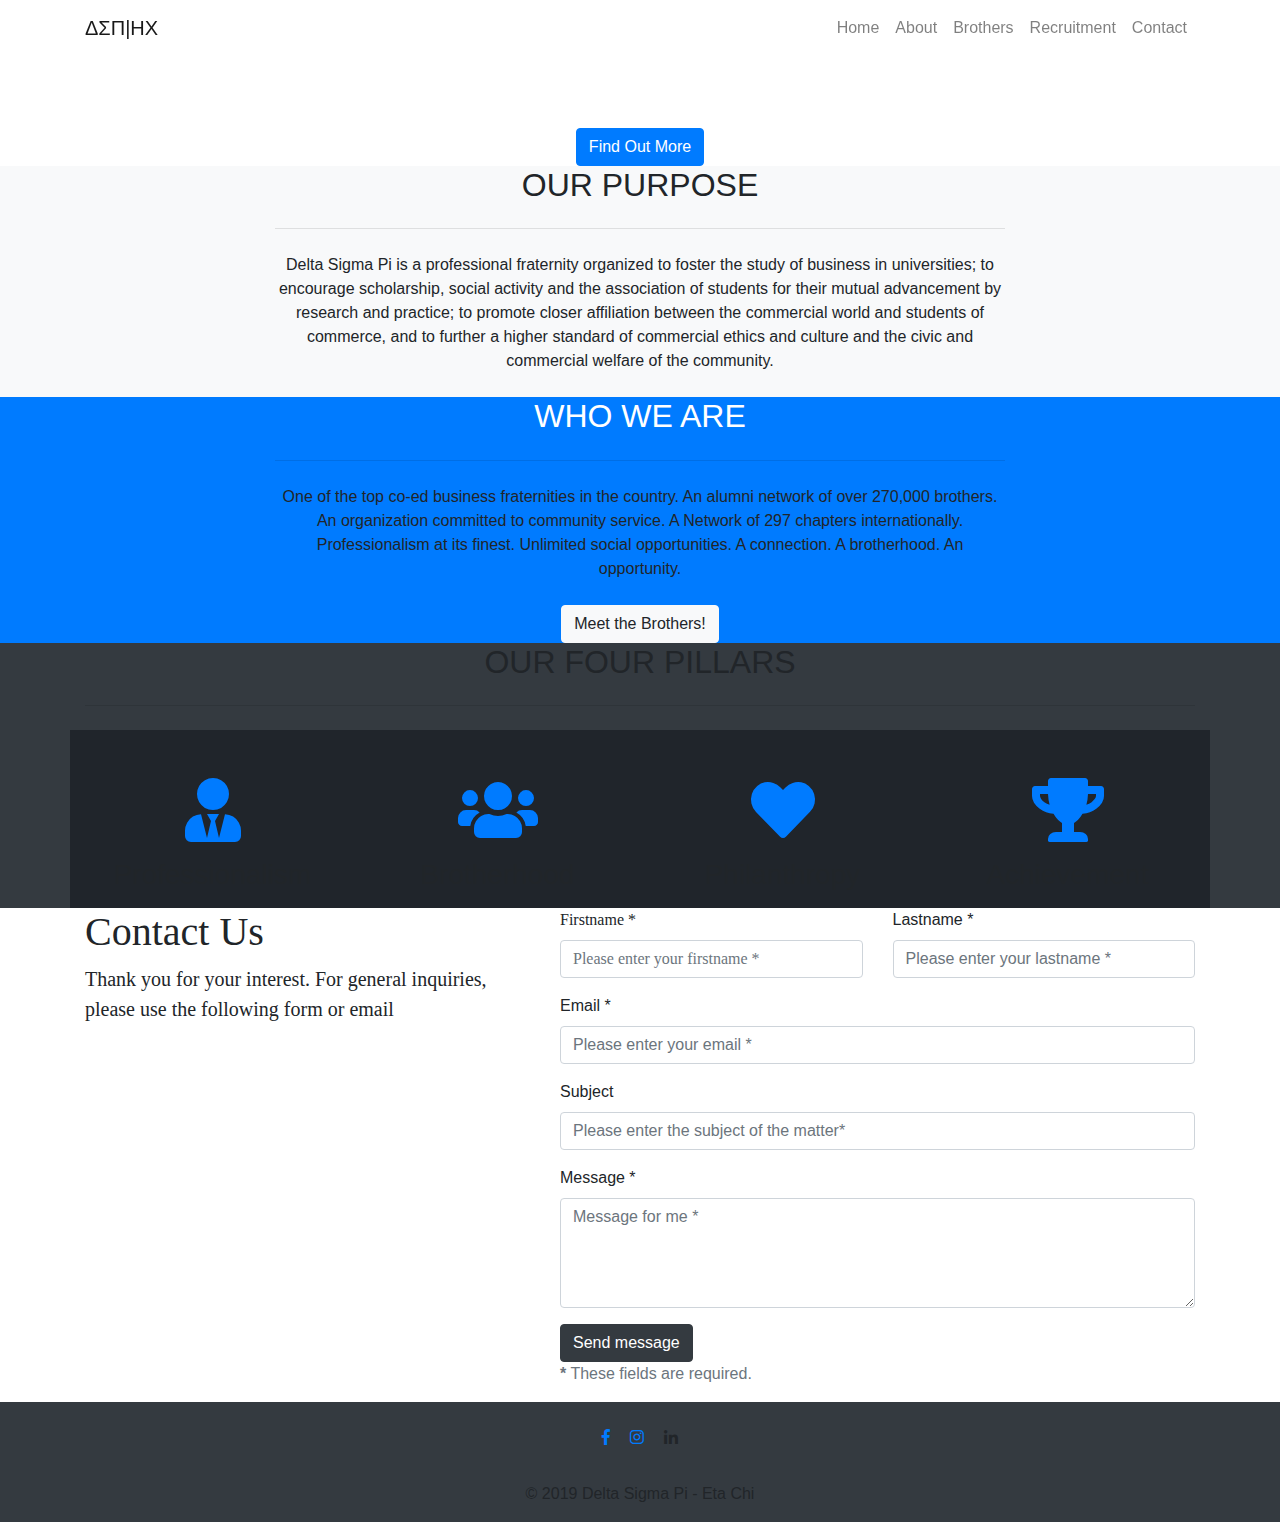
==== commit 18b62e1b: "Add files via upload" ====
--- a/index.html
+++ b/index.html
@@ -23,7 +23,7 @@
         <link href="vendor/magnific-popup/magnific-popup.css" rel="stylesheet">
 
         <!-- Custom styles for this template -->
-        <link href="css/creative.min.css" rel="stylesheet">
+        <link href="css/indexStyle.css" rel="stylesheet">
 
     </head>
 
@@ -32,7 +32,7 @@
         <!-- Navigation -->
         <nav class="navbar navbar-expand-lg navbar-light fixed-top navbar-shrink" id="mainNav">
             <div class="container">
-                <a class="navbar-brand" href="index.html">ΔΣΠ|ΗΧ</a>
+                <a class="navbar-brand" id="navDSP" href="index.html">ΔΣΠ|ΗΧ</a>
                 <button class="navbar-toggler navbar-toggler-right" type="button" data-toggle="collapse" data-target="#navbarResponsive" aria-controls="navbarResponsive" aria-expanded="false" aria-label="Toggle navigation">
                     <span class="navbar-toggler-icon"></span>
                 </button>
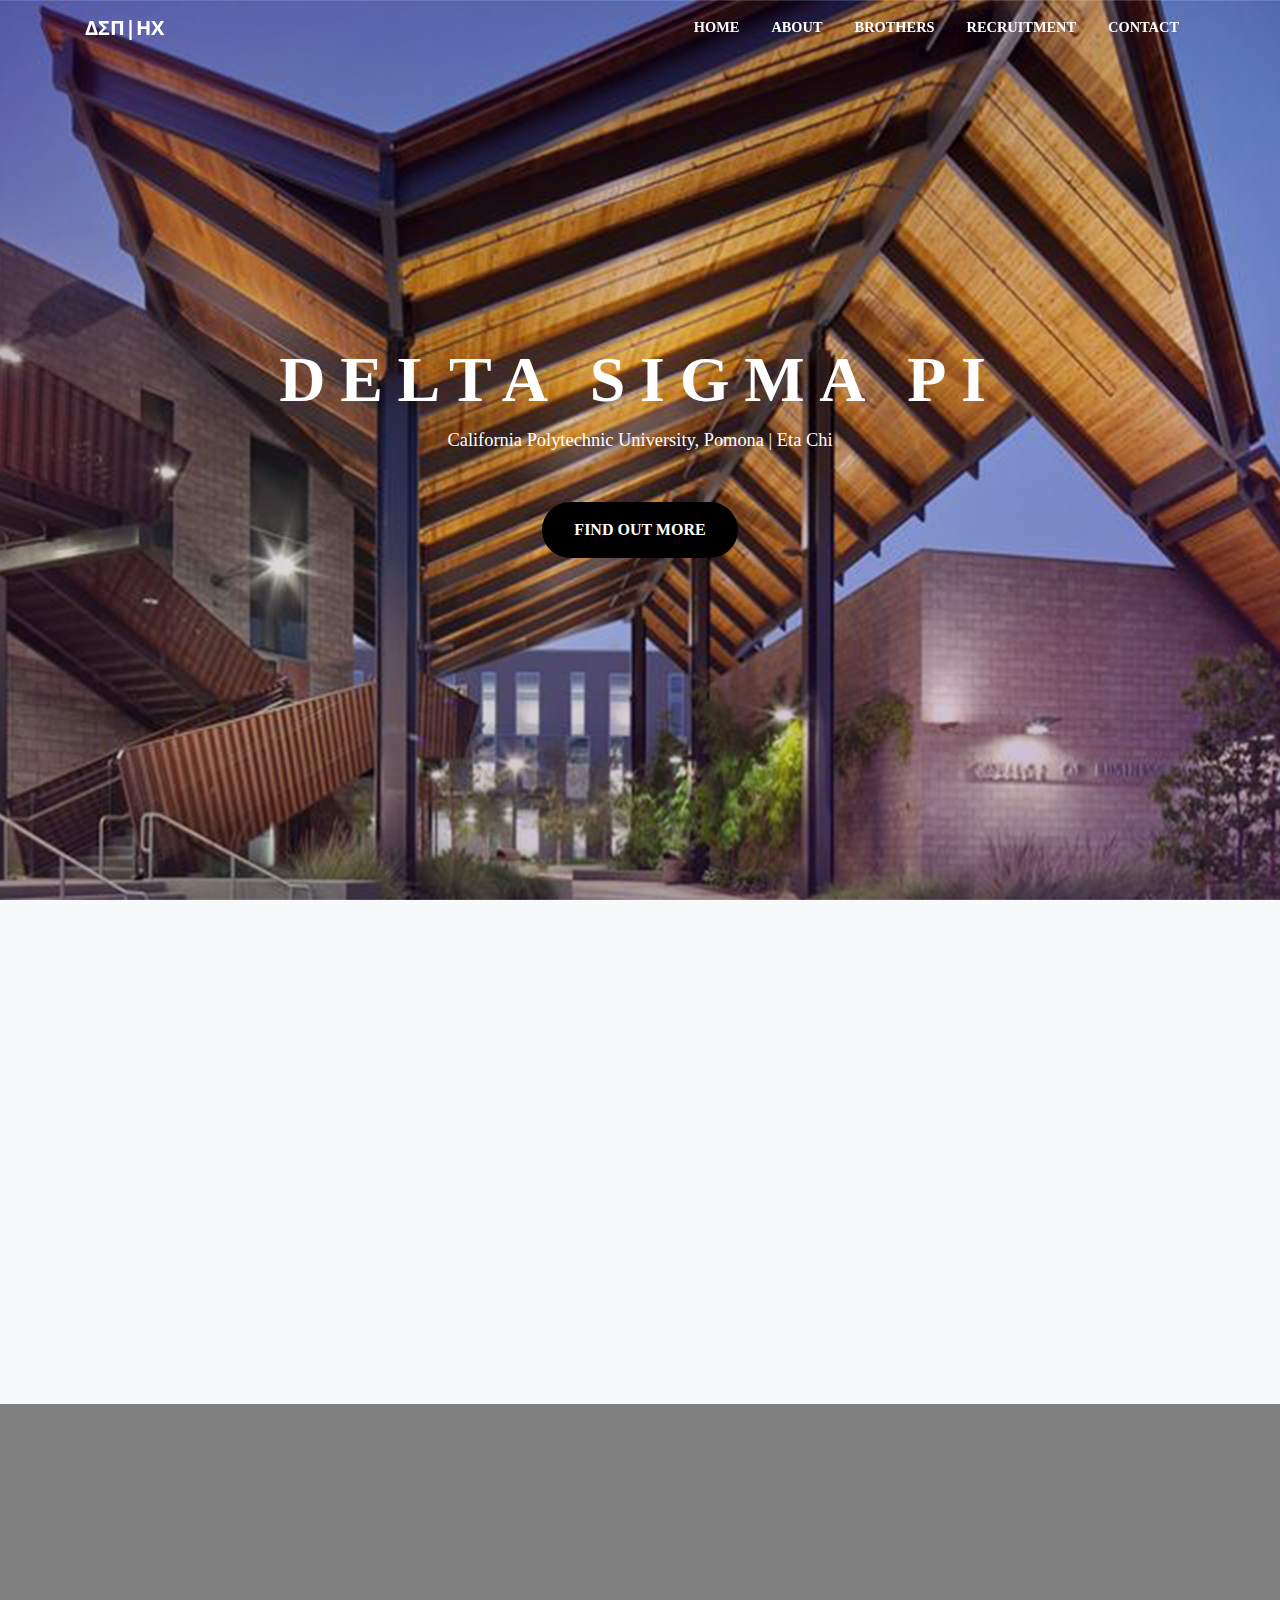
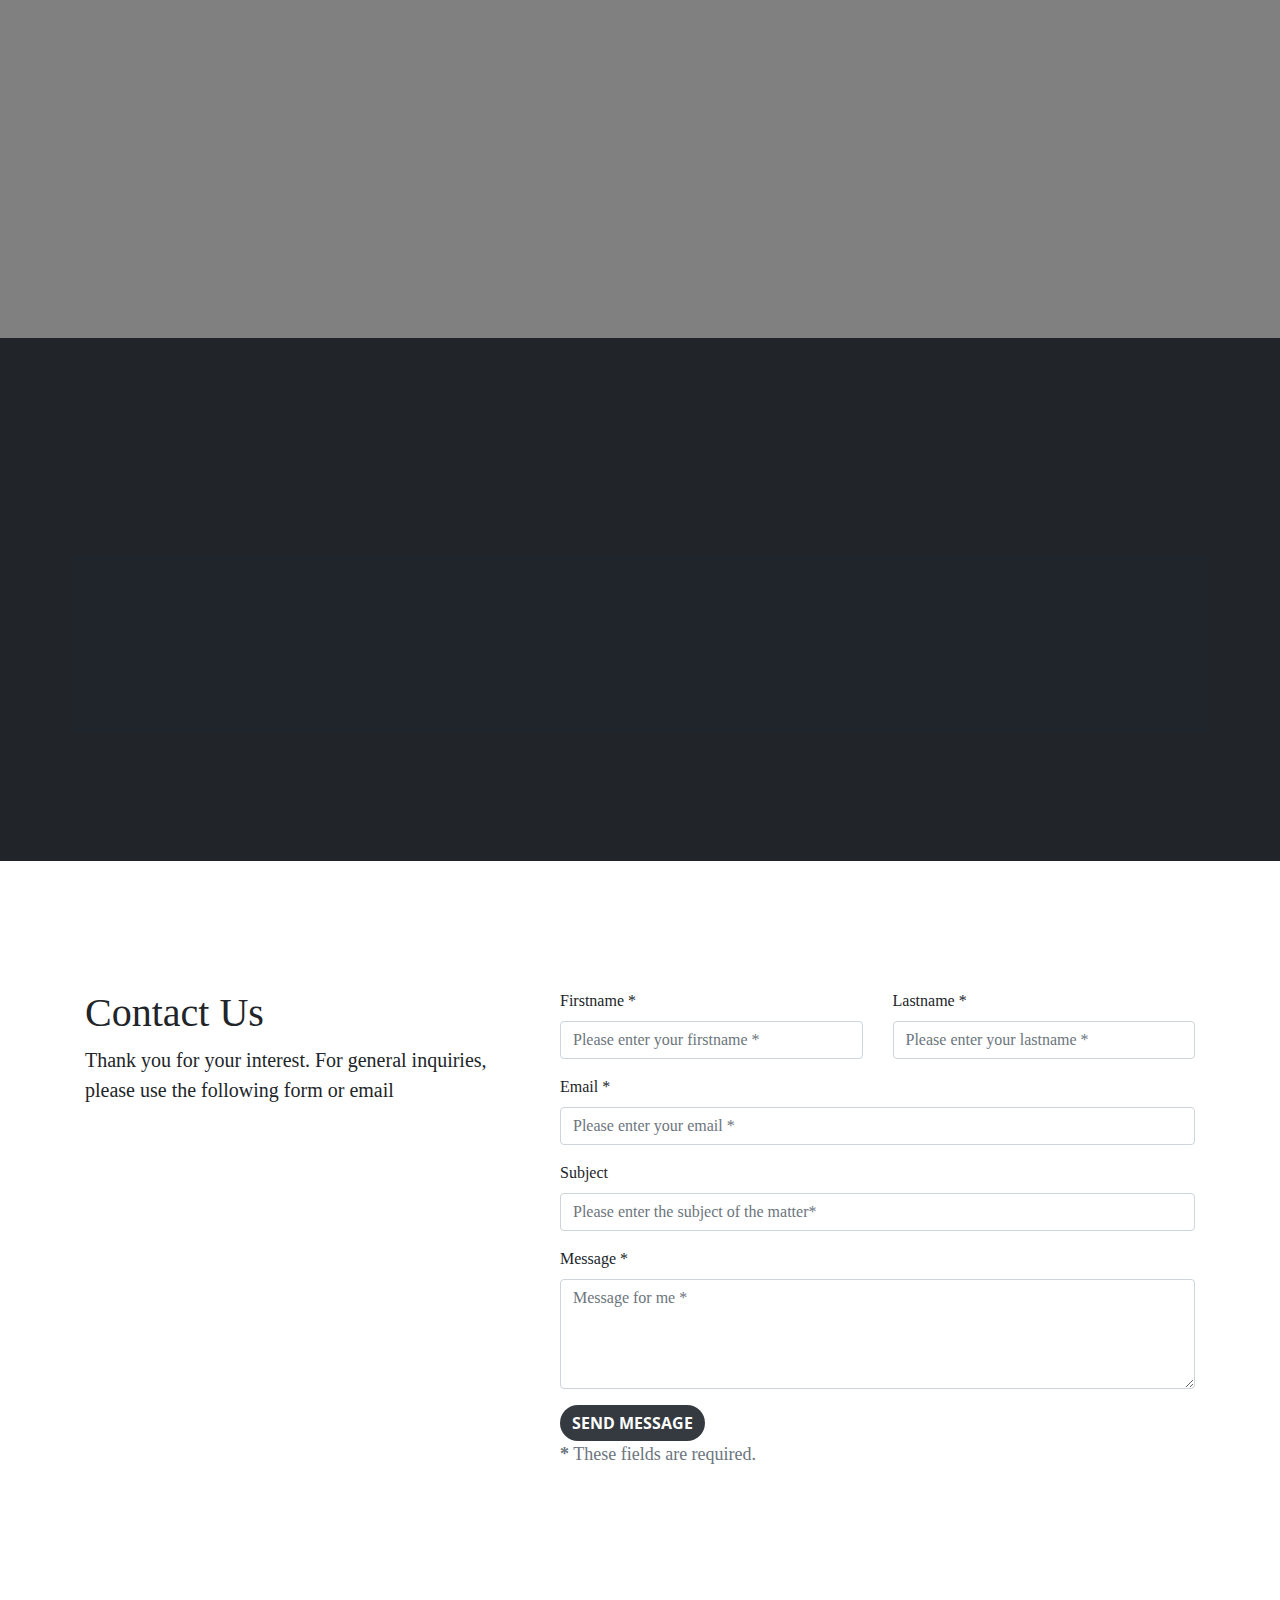
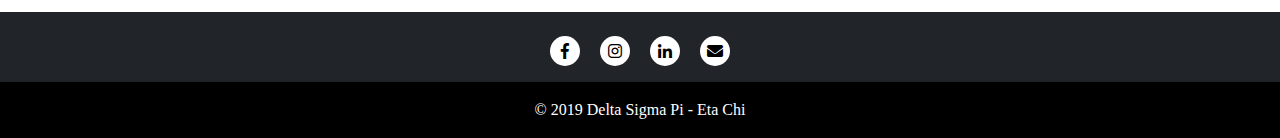
==== commit 3ea7679c: "Add files via upload" ====
--- a/index.html
+++ b/index.html
@@ -78,9 +78,9 @@
             <div class="container">
                 <div class="row">
                     <div class="col-lg-8 mx-auto text-center">
-                        <h2 class="section-heading text-black" id="ourpurposehead">OUR PURPOSE</h2>
-                        <hr class="dark my-4">
-                        <p class="text-black mb-4" id="outpurposepara">Delta Sigma Pi is a professional fraternity organized to foster the study of business in universities; to encourage scholarship, social activity and the association of students for their mutual advancement by research and practice; to promote closer affiliation between the commercial world and students of commerce, and to further a higher standard of commercial ethics and culture and the civic and commercial welfare of the community.</p>
+                        <h2 class="section-heading text-black sr-text-1" id="ourpurposehead">OUR PURPOSE</h2>
+                        <hr class="dark my-4 sr-hr">
+                        <p class="text-black mb-4 sr-text-2" id="outpurposepara">Delta Sigma Pi is a professional fraternity organized to foster the study of business in universities; to encourage scholarship, social activity and the association of students for their mutual advancement by research and practice; to promote closer affiliation between the commercial world and students of commerce, and to further a higher standard of commercial ethics and culture and the civic and commercial welfare of the community.</p>
                     </div>
                 </div>
             </div>
@@ -90,10 +90,10 @@
             <div class="container">
                 <div class="row">
                     <div class="col-lg-8 mx-auto text-center">
-                        <h2 class="section-heading text-white" id="whoweare">WHO WE ARE</h2>
-                        <hr class="light my-4">
-                        <p class="text-faded mb-4" id="whowearepara">One of the top co-ed business fraternities in the country. An alumni network of over 270,000 brothers. An organization committed to community service. A Network of 297 chapters internationally. Professionalism at its finest. Unlimited social opportunities. A connection. A brotherhood. An opportunity. </p>
-                        <a class="btn btn-light btn-xl" href="brothers.html">Meet the Brothers!</a>
+                        <h2 class="section-heading text-white sr-text-1" id="whoweare">WHO WE ARE</h2>
+                        <hr class="light my-4 sr-hr">
+                        <p class="text-faded mb-4 sr-text-2" id="whowearepara">One of the top co-ed business fraternities in the country. An alumni network of over 270,000 brothers. An organization committed to community service. A Network of 297 chapters internationally. Professionalism at its finest. Unlimited social opportunities. A connection. A brotherhood. An opportunity. </p>
+                        <a class="btn btn-light btn-xl sr-button" href="brothers.html">Meet the Brothers!</a>
                     </div>
                 </div>
             </div>
@@ -103,8 +103,8 @@
             <div class="container">
                 <div class="row">
                     <div class="col-lg-12 text-center">
-                        <h2 class="section-heading" id="fourPillarsHeading">OUR FOUR PILLARS</h2>
-                        <hr class="light my-4">
+                        <h2 class="section-heading sr-text-1" id="fourPillarsHeading">OUR FOUR PILLARS</h2>
+                        <hr class="light my-4 sr-hr">
                     </div>
                 </div>
             </div>
@@ -113,25 +113,25 @@
                     <div class="col-lg-3 col-md-6 text-center">
                         <div class="service-box mt-5 mx-auto">
                             <i class="fas fa-4x fa-user-tie text-primary mb-3 sr-icon-1"></i>
-                            <h3 class="mb-3" id="pillars">Professionalism</h3>
+                            <h3 class="mb-3 sr-icon-1" id="pillars">Professionalism</h3>
                         </div>
                     </div>
                     <div class="col-lg-3 col-md-6 text-center">
                         <div class="service-box mt-5 mx-auto">
                             <i class="fas fa-4x fa-users text-primary mb-3 sr-icon-2"></i>
-                            <h3 class="mb-3" id="pillars">Brotherhood</h3>
+                            <h3 class="mb-3 sr-icon-2" id="pillars">Brotherhood</h3>
                         </div>
                     </div>
                     <div class="col-lg-3 col-md-6 text-center">
                         <div class="service-box mt-5 mx-auto">
                             <i class="fas fa-4x fa-heart text-primary mb-3 sr-icon-3"></i>
-                            <h3 class="mb-3" id="pillars">Philanthropy</h3>
+                            <h3 class="mb-3 sr-icon-3" id="pillars">Philanthropy</h3>
                         </div>
                     </div>
                     <div class="col-lg-3 col-md-6 text-center">
                         <div class="service-box mt-5 mx-auto">
                             <i class="fas fa-4x fa-trophy text-primary mb-3 sr-icon-4"></i>
-                            <h3 class="mb-3" id="pillars">Achievement</h3>
+                            <h3 class="mb-3 sr-icon-4" id="pillars">Achievement</h3>
                         </div>
                     </div>
                 </div>
@@ -144,7 +144,7 @@
                     <!--Text-->
                     <div class="text col-md-5">
                         <header>
-                            <h1 class="small-heading" style="font-family: 'Tw Cen MT'">Contact Us</h1>
+                            <h1 class="small-heading">Contact Us</h1>
                         </header>
                         <p class='lead' style="font-family: 'Tw Cen MT'">Thank you for your interest. For general inquiries, please use the following form or email</p>
                     </div>
@@ -232,6 +232,11 @@
                     <li class="list-inline-item">
                         <a class="btn-floating btn-li mx-1" id='iconLink'>
                             <i class="fab fa-linkedin-in circle-icon" id='icon-background'> </i>
+                        </a>
+                    </li>
+                    <li class="list-inline-item">
+                        <a class="btn-floating btn-ml mx-1" href="mailto:#" id='iconLink'>
+                            <i class="fas fa-envelope circle-icon" id='icon-background'> </i>
                         </a>
                     </li>
                 </ul>
@@ -259,7 +264,7 @@
         <script src="vendor/magnific-popup/jquery.magnific-popup.min.js"></script>
 
         <!-- Custom scripts for this template -->
-        <script src="js/creative.min.js"></script>
+        <script src="js/creative.js"></script>
 
     </body>
 
--- a/css/indexStyle.css
+++ b/css/indexStyle.css
@@ -0,0 +1,463 @@
+body,html
+{
+    width:100%;
+    height:100%
+}
+body{
+    font-family:Merriweather,'Helvetica Neue',Arial,sans-serif
+}
+hr{
+    max-width:150px;border-width:3px;border-color:black
+}
+hr.light{
+    border-color:white
+}
+a{
+    color:white;
+    -webkit-transition:all .2s;
+    transition:all .2s
+}
+a:hover{
+    color:grey
+}
+h1,h2,h3,h4,h5,h6{
+    font-family:'Open Sans','Helvetica Neue',Arial,sans-serif
+}
+p{
+    font-size: 18px;
+}
+.bg-primary{
+    background-color:gray!important
+}
+.bg-dark{
+    background-color:#212529!important
+}
+.text-faded{
+    color:white
+}
+section{
+    padding:8rem 0
+}
+.section-heading{
+    margin-top:0
+}
+::-moz-selection{
+    color:#fff;
+    background:#212529;
+    text-shadow:none
+}
+::selection{
+    color:#fff;background:#212529;
+    text-shadow:none
+}
+img::-moz-selection{
+    color:#fff;
+    background:0 0
+}
+img::selection{
+    color:#fff;
+    background:0 0
+}
+img::-moz-selection{
+    color:#fff;
+    background:0 0
+}
+#mainNav{
+    border-bottom:1px solid rgba(33,37,41,.1);
+    background-color:#fff;
+    font-family:'Open Sans','Helvetica Neue',Arial,sans-serif;
+    -webkit-transition:all .2s;transition:all .2s
+}
+#mainNav .navbar-brand{
+    font-weight:700;
+    text-transform:uppercase;
+    color:black;
+    font-family:'Open Sans','Helvetica Neue',Arial,sans-serif
+}
+#mainNav .navbar-brand:focus,#mainNav .navbar-brand:hover{
+    color:#f05f40
+}
+#mainNav .navbar-nav>li.nav-item>a.nav-link,#mainNav .navbar-nav>li.nav-item>a.nav-link:focus{
+    font-size:.9rem;
+    font-weight:700;
+    text-transform:uppercase;
+    color:#212529
+}
+#mainNav .navbar-nav>li.nav-item>a.nav-link:focus:hover,#mainNav .navbar-nav>li.nav-item>a.nav-link:hover{
+    color:#f05f40
+}
+#mainNav .navbar-nav>li.nav-item>a.nav-link.active,#mainNav .navbar-nav>li.nav-item>a.nav-link:focus.active{
+    color:#f05f40!important;
+    background-color:transparent
+}
+#mainNav .navbar-nav>li.nav-item>a.nav-link.active:hover,#mainNav .navbar-nav>li.nav-item>a.nav-link:focus.active:hover{
+    background-color:transparent
+}
+@media (min-width:992px){
+    #mainNav{
+        border-color:transparent;
+        background-color:transparent
+    }
+    #mainNav .navbar-brand{
+        color:white
+    }
+    #mainNav .navbar-brand:focus,#mainNav .navbar-brand:hover{
+        color:white
+    }
+    #mainNav .navbar-nav>li.nav-item>a.nav-link{
+        padding:.5rem 1rem
+    }
+    #mainNav .navbar-nav>li.nav-item>a.nav-link,#mainNav .navbar-nav>li.nav-item>a.nav-link:focus{
+        color:white
+    }
+    #mainNav .navbar-nav>li.nav-item>a.nav-link:focus:hover,#mainNav .navbar-nav>li.nav-item>a.nav-link:hover{
+        color:whitesmoke
+    }
+    #mainNav.navbar-shrink{
+        border-bottom:1px solid rgba(33,37,41,.1);
+        background-color:#fff
+    }
+    #mainNav.navbar-shrink .navbar-brand{
+        color:black
+    }
+    #mainNav.navbar-shrink .navbar-brand:focus,#mainNav.navbar-shrink .navbar-brand:hover{
+        color:gray
+    }
+    #mainNav.navbar-shrink .navbar-nav>li.nav-item>a.nav-link,#mainNav.navbar-shrink .navbar-nav>li.nav-item>a.nav-link:focus{
+        color:black
+    }
+    #mainNav.navbar-shrink .navbar-nav>li.nav-item>a.nav-link:focus:hover,#mainNav.navbar-shrink .navbar-nav>li.nav-item>a.nav-link:hover{
+        color:grey
+    }}
+header.masthead{
+    padding-top:10rem;
+    padding-bottom:calc(10rem - 56px);
+    background-image:url(../img/HeaderImage@2x.jpg);
+    background-position:center center;
+    background-size:cover
+}
+header.masthead hr{
+    margin-top:30px;
+    margin-bottom:30px
+}
+header.masthead h1{
+    font-size:2rem
+}
+header.masthead p{
+    font-weight:300
+}
+@media (min-width:768px){
+    header.masthead p{font-size:1.15rem}}
+@media (min-width:992px){
+    header.masthead{
+        height:100vh;
+        min-height:650px;
+        padding-top:0;
+        padding-bottom:0
+    }
+    header.masthead h1{
+        font-size:3rem
+    }}
+@media (min-width:1200px){
+    header.masthead h1{
+        font-size:4rem
+    }}
+.service-box{
+    max-width:400px
+}
+.portfolio-box{
+    position:relative;
+    display:block;
+    max-width:650px;
+    margin:0 auto
+}
+.portfolio-box .portfolio-box-caption{
+    position:absolute;
+    bottom:0;
+    display:block;
+    width:100%;
+    height:100%;
+    text-align:center;
+    opacity:0;
+    color:#fff;
+    background:rgba(240,95,64,.9);
+    -webkit-transition:all .2s;
+    transition:all .2s
+}
+.portfolio-box .portfolio-box-caption .portfolio-box-caption-content{
+    position:absolute;
+    top:50%;
+    width:100%;
+    -webkit-transform:translateY(-50%);
+    transform:translateY(-50%);
+    text-align:center
+}
+.portfolio-box .portfolio-box-caption .portfolio-box-caption-content .project-category,.portfolio-box .portfolio-box-caption .portfolio-box-caption-content .project-name{
+    padding:0 15px;
+    font-family:'Open Sans','Helvetica Neue',Arial,sans-serif
+}
+.portfolio-box .portfolio-box-caption .portfolio-box-caption-content .project-category{
+    font-size:14px;
+    font-weight:600;
+    text-transform:uppercase
+}
+.portfolio-box .portfolio-box-caption .portfolio-box-caption-content .project-name{
+    font-size:18px
+}
+.portfolio-box:hover .portfolio-box-caption{
+    opacity:1
+}
+.portfolio-box:focus{
+    outline:0
+}
+@media (min-width:768px){
+    .portfolio-box .portfolio-box-caption .portfolio-box-caption-content .project-category{
+        font-size:16px
+    }
+    .portfolio-box .portfolio-box-caption .portfolio-box-caption-content .project-name{
+        font-size:22px
+    }}
+.text-primary{
+    color:#712CA7!important
+}
+.btn{
+    font-weight:700;
+    text-transform:uppercase;
+    border:none;
+    border-radius:300px;
+    font-family:'Open Sans','Helvetica Neue',Arial,sans-serif
+}
+.btn-xl{
+    padding:1rem 2rem
+}
+.btn-primary{
+    background-color:black;
+    border-color:white
+}
+.btn-primary:active,.btn-primary:focus,.btn-primary:hover{
+    color:#fff;
+    background-color:gray!important
+}
+.btn-primary:active,.btn-primary:focus{
+    -webkit-box-shadow:0 0 0 .2rem rgba(240,95,64,.5)!important;
+    box-shadow:0 0 0 .2rem rgba(240,95,64,.5)!important
+}
+#portfolio .portfolio-item{
+    right:0;
+    margin:0 0 15px
+}
+#portfolio .portfolio-item .portfolio-link{
+    position:relative;
+    display:block;
+    max-width:400px;
+    margin:0 auto;
+    cursor:pointer
+}
+#portfolio .portfolio-item .portfolio-link .portfolio-hover{
+    position:absolute;
+    width:100%;
+    height:100%;
+    -webkit-transition:all ease .5s;
+    transition:all ease .5s;
+    opacity:0;
+    background:rgba(254,209,54,.9)
+}
+#portfolio .portfolio-item .portfolio-link .portfolio-hover:hover{
+    opacity:1
+}
+#portfolio .portfolio-item .portfolio-link .portfolio-hover .portfolio-hover-content{
+    font-size:20px;
+    position:absolute;
+    top:50%;
+    width:100%;
+    height:20px;
+    margin-top:-12px;
+    text-align:center;
+    color:#fff
+}
+#portfolio .portfolio-item .portfolio-link .portfolio-hover .portfolio-hover-content i{
+    margin-top:-12px
+}
+#portfolio .portfolio-item .portfolio-link .portfolio-hover .portfolio-hover-content h3,#portfolio .portfolio-item .portfolio-link .portfolio-hover .portfolio-hover-content h4{
+    margin:0
+}
+#portfolio .portfolio-item .portfolio-caption{
+    max-width:400px;
+    margin:0 auto;
+    padding:25px;
+    text-align:center;
+    background-color:#fff
+}
+#portfolio .portfolio-item .portfolio-caption h4{
+    margin:0;
+    text-transform:none
+}
+#portfolio .portfolio-item .portfolio-caption p{
+    font-size:16px;
+    font-style:italic;
+    margin:0;
+    font-family:'Droid Serif',-apple-system,BlinkMacSystemFont,'Segoe UI',Roboto,'Helvetica Neue',Arial,sans-serif,'Apple Color Emoji','Segoe UI Emoji','Segoe UI Symbol','Noto Color Emoji'
+}
+#portfolio *{
+    z-index:2
+}
+@media (min-width:767px){
+    #portfolio .portfolio-item{
+        margin:0 0 30px
+    }}
+.portfolio-modal{
+    padding-right:0!important
+}
+.portfolio-modal .modal-dialog{
+    margin:1rem;
+    max-width:100vw
+}
+.portfolio-modal .modal-content{
+    padding:100px 0;
+    text-align:center
+}
+.portfolio-modal .modal-content h2{
+    font-size:3em;
+    margin-bottom:15px
+}
+.portfolio-modal .modal-content p{
+    margin-bottom:30px
+}
+.portfolio-modal .modal-content p.item-intro{
+    font-size:16px;
+    font-style:italic;
+    margin:20px 0 30px;
+    font-family:'Droid Serif',-apple-system,BlinkMacSystemFont,'Segoe UI',Roboto,'Helvetica Neue',Arial,sans-serif,'Apple Color Emoji','Segoe UI Emoji','Segoe UI Symbol','Noto Color Emoji'
+}
+.portfolio-modal .modal-content ul.list-inline{
+    margin-top:0;
+    margin-bottom:30px
+}
+.portfolio-modal .modal-content img{
+    margin-bottom:30px
+}
+.portfolio-modal .modal-content button{
+    cursor:pointer
+}
+.portfolio-modal .close-modal{
+    position:absolute;
+    top:25px;
+    right:25px;
+    width:75px;
+    height:75px;
+    cursor:pointer;
+    background-color:transparent
+}
+.portfolio-modal .close-modal:hover{
+    opacity:.3
+}
+.portfolio-modal .close-modal .lr{
+    z-index:1051;
+    width:1px;
+    height:75px;
+    margin-left:35px;
+    -webkit-transform:rotate(45deg);
+    transform:rotate(45deg);
+    background-color:#212529
+}
+.portfolio-modal .close-modal .lr .rl{
+    z-index:1052;
+    width:1px;
+    height:75px;
+    -webkit-transform:rotate(90deg);
+    transform:rotate(90deg);
+    background-color:#212529
+}
+
+@font-face 
+{
+    font-family: 'Tw Cen MT';
+    src: url('tw.ttf') format('truetype');
+    font-weight: normal;
+    font-style: normal;
+}
+#icon-background{
+    color: black;
+    background: white;
+    width: 30px;
+    height: 30px;
+    border-radius: 50%;
+    text-align: center;
+    vertical-align: middle;
+    padding: 7px;
+}
+
+#footer-copyright{
+    color: white;
+    background-color: black;
+}
+
+#iconLink :hover{
+    background: lightgray;
+}
+#pillars{
+    color: white;
+    font-family: 'Tw Cen MT';
+}
+
+#fourPillarsHeading{
+    color: white;
+    font-family: 'Tw Cen MT';
+    font-weight: bold;
+    letter-spacing: 0.5ex;
+}
+
+#about{
+    background-image: url(../img/GroupPic@2x.jpg);
+    
+    min-height: 500px;
+    
+    background-attachment: fixed;
+    background-position: center;
+    background-repeat: no-repeat;
+    background-size: cover;
+}
+
+#whoweare{
+    font-family: 'Tw Cen MT';
+    font-weight: bold;
+    letter-spacing: 0.5ex;
+}
+
+#whowearepara{
+    font-family: 'Tw Cen MT';
+}
+
+#ourpurposehead{
+    font-family: 'Tw Cen MT';
+    font-weight: bold;
+    letter-spacing: 0.5ex;
+}
+
+
+#dspHead{
+    font-family: 'Tw Cen MT';
+    font-weight: bold;
+    letter-spacing: 0.5ex;
+}
+
+#schoolHead{
+    font-family: 'Tw Cen MT';
+}
+
+#buttonHead{
+    font-family: 'Tw Cen MT';
+}
+
+#outpurposepara{
+    font-family: 'Tw Cen MT';
+}
+
+html *
+{
+    font-family: 'Tw Cen MT';
+}
+
+#navDSP{
+    font-family: 'Tw Cen MT';
+}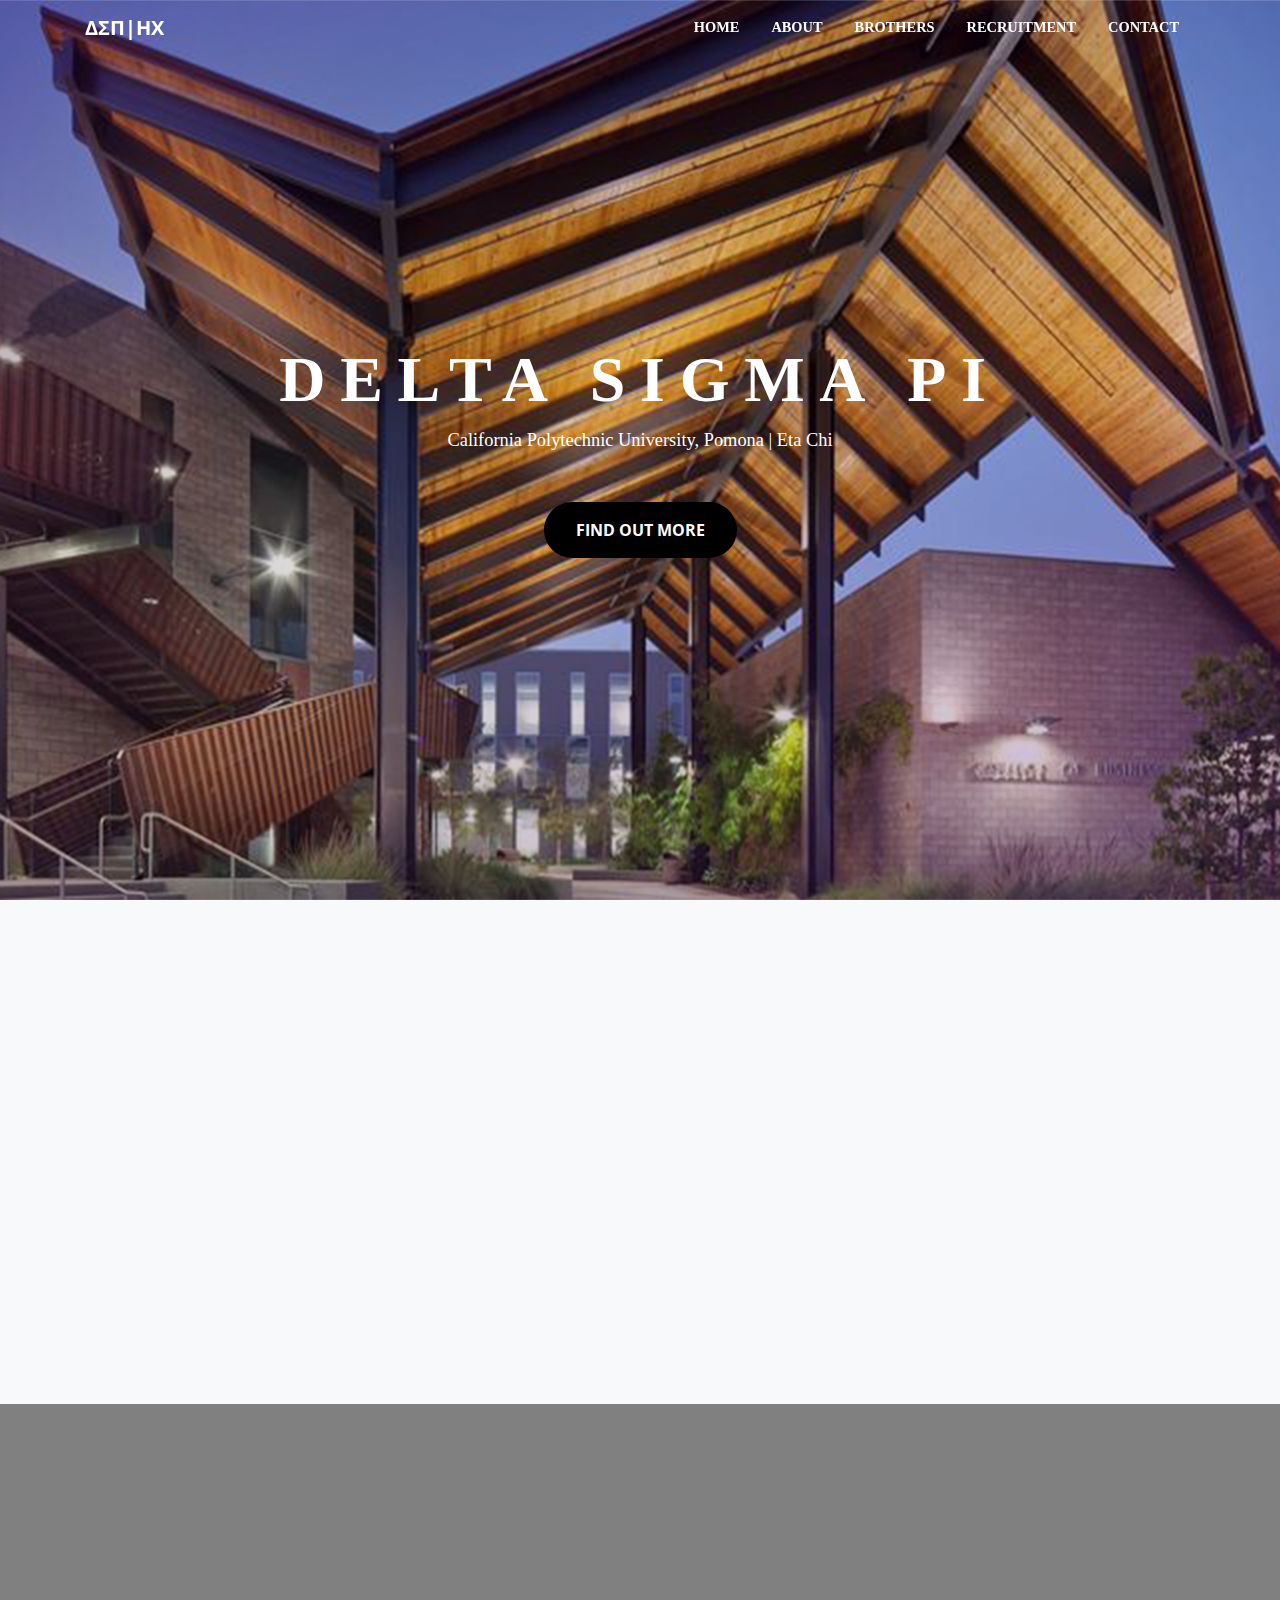
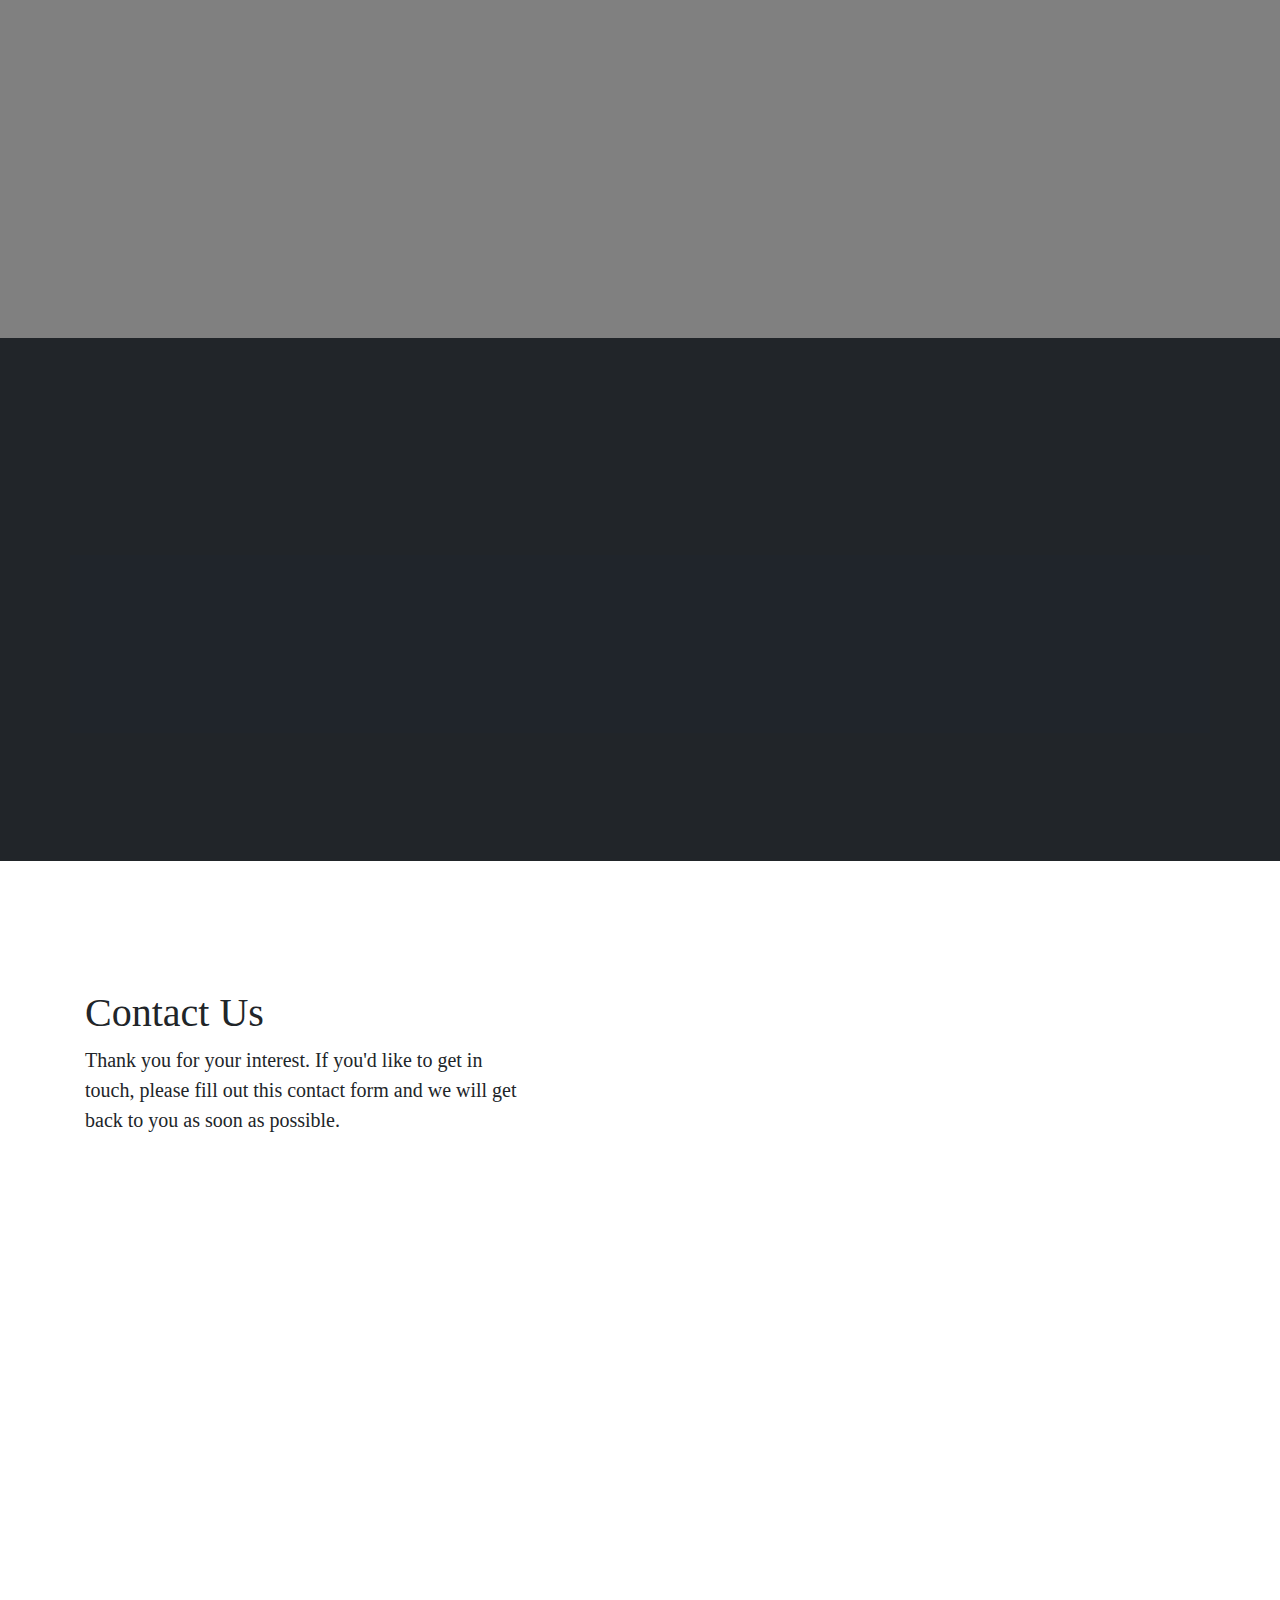
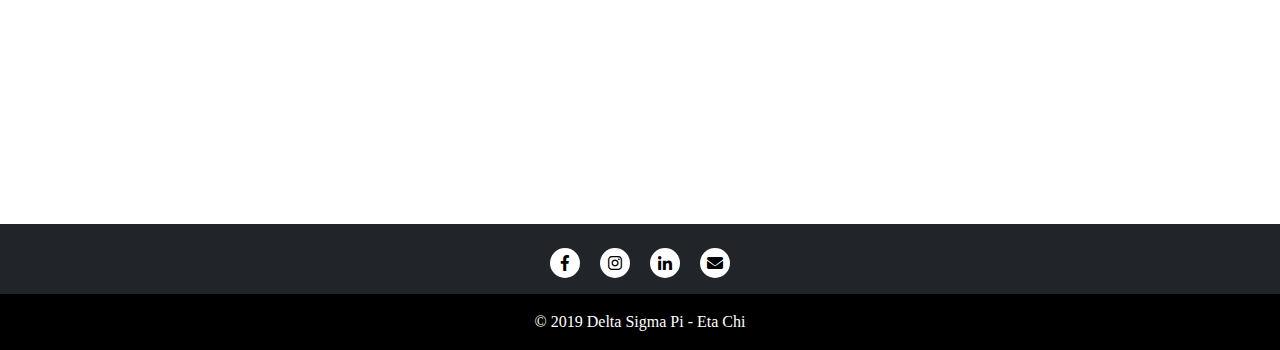
==== commit c97d4292: "Add files via upload" ====
--- a/index.html
+++ b/index.html
@@ -32,7 +32,7 @@
         <!-- Navigation -->
         <nav class="navbar navbar-expand-lg navbar-light fixed-top navbar-shrink" id="mainNav">
             <div class="container">
-                <a class="navbar-brand" id="navDSP" href="index.html">ΔΣΠ|ΗΧ</a>
+                <a class="navbar-brand" id="navDSP" style="font: sans-serif" href="index.html">ΔΣΠ|ΗΧ</a>
                 <button class="navbar-toggler navbar-toggler-right" type="button" data-toggle="collapse" data-target="#navbarResponsive" aria-controls="navbarResponsive" aria-expanded="false" aria-label="Toggle navigation">
                     <span class="navbar-toggler-icon"></span>
                 </button>
@@ -146,68 +146,20 @@
                         <header>
                             <h1 class="small-heading">Contact Us</h1>
                         </header>
-                        <p class='lead' style="font-family: 'Tw Cen MT'">Thank you for your interest. For general inquiries, please use the following form or email</p>
-                    </div>
-                    <!--End of Text-->
-                    <!--Form-->
+                        <p class='lead' style="font-family: 'Tw Cen MT'">Thank you for your interest. If you'd like to get in touch, please fill out this contact form and we will get back to you as soon as possible.</p>
+                        <div class='row pb-3'>
+                            <iframe src="https://www.google.com/maps/embed?pb=!1m14!1m8!1m3!1d13221.864227730237!2d-117.820741!3d34.0575652!3m2!1i1024!2i768!4f13.1!3m3!1m2!1s0x0%3A0x904ae4ed22c91eeb!2sCal+Poly+Pomona!5e0!3m2!1sen!2sus!4v1547706568750" width="100%" height="450" frameborder="0" style="border:0" allowfullscreen></iframe>
+                        </div>
+                    </div>
+
                     <div class='form col-md-7'>
-                        <form id='contact-form' action='#' method='post' novalidate='novalidate'>
-                            <div class="row">
-                                <div class="col-md-6">
-                                    <div class="form-group">
-                                        <label for="form_name" style="font-family: 'Tw Cen MT'">Firstname *</label>
-                                        <input id="form_name" type="text" name="name" style="font-family: 'Tw Cen MT'" class="form-control" placeholder="Please enter your firstname *" required="required" data-error="Firstname is required.">
-                                        <div class="help-block with-errors"></div>
-                                    </div>
-                                </div>
-                                <div class="col-md-6">
-                                    <div class="form-group">
-                                        <label for="form_lastname">Lastname *</label>
-                                        <input id="form_lastname" type="text" name="surname" class="form-control" placeholder="Please enter your lastname *" required="required" data-error="Lastname is required.">
-                                        <div class="help-block with-errors"></div>
-                                    </div>
-                                </div>
-                            </div>
-                            <div class="row">
-                                <div class="col-md-12">
-                                    <div class="form-group">
-                                        <label for="form_email">Email *</label>
-                                        <input id="form_email" type="email" name="email" class="form-control" placeholder="Please enter your email *" required="required" data-error="Valid email is required.">
-                                        <div class="help-block with-errors"></div>
-                                    </div>
-                                </div>
-                            </div>
-                            <div class="row">
-                                <div class="col-md-12">
-                                    <div class="form-group">
-                                        <label for="form_email">Subject</label>
-                                        <input id="form_subject" type="text" name="subject" class="form-control" placeholder="Please enter the subject of the matter*" required="required" data-error="Valid subject is needed">
-                                        <div class="help-block with-errors"></div>
-                                    </div>
-                                </div>
-                            </div>
-                            <div class="row">
-                                <div class="col-md-12">
-                                    <div class="form-group">
-                                        <label for="form_message">Message *</label>
-                                        <textarea id="form_message" name="message" class="form-control" placeholder="Message for me *" rows="4" required="required" data-error="Please, leave us a message."></textarea>
-                                        <div class="help-block with-errors"></div>
-                                    </div>
-                                </div>
-                                <div class="col-md-12">
-                                    <input type="submit" class="btn btn-dark btn-send" value="Send message">
-                                </div>
-                            </div>
-                            <div class="row">
-                                <div class="col-md-12">
-                                    <p class="text-muted">
-                                        <strong>*</strong> These fields are required.</p>
-                                </div>
-                            </div>
-                        </form>
-                    </div>
-                </div>
-            </div>
+                        <iframe src="https://docs.google.com/forms/d/e/1FAIpQLScPF1aR2XEpFLs4wUm5gNIz3sNVv72PZngFme_-TOdsNYDrPw/viewform?embedded=true" width="100%" height="700px" frameborder="0" marginheight="0" marginwidth="0">Loading...</iframe>
+                    </div>
+                </div>
+
+
+            </div>
+
         </section>
 
 
--- a/css/indexStyle.css
+++ b/css/indexStyle.css
@@ -369,13 +369,6 @@
     background-color:#212529
 }
 
-@font-face 
-{
-    font-family: 'Tw Cen MT';
-    src: url('tw.ttf') format('truetype');
-    font-weight: normal;
-    font-style: normal;
-}
 #icon-background{
     color: black;
     background: white;
@@ -397,12 +390,10 @@
 }
 #pillars{
     color: white;
-    font-family: 'Tw Cen MT';
 }
 
 #fourPillarsHeading{
     color: white;
-    font-family: 'Tw Cen MT';
     font-weight: bold;
     letter-spacing: 0.5ex;
 }
@@ -419,17 +410,13 @@
 }
 
 #whoweare{
-    font-family: 'Tw Cen MT';
+    font-family: 'trebuchet MS';
     font-weight: bold;
     letter-spacing: 0.5ex;
 }
 
-#whowearepara{
-    font-family: 'Tw Cen MT';
-}
-
 #ourpurposehead{
-    font-family: 'Tw Cen MT';
+    font-family: trebuchet MS;
     font-weight: bold;
     letter-spacing: 0.5ex;
 }
@@ -440,24 +427,7 @@
     font-weight: bold;
     letter-spacing: 0.5ex;
 }
-
-#schoolHead{
-    font-family: 'Tw Cen MT';
-}
-
-#buttonHead{
-    font-family: 'Tw Cen MT';
-}
-
-#outpurposepara{
-    font-family: 'Tw Cen MT';
-}
-
 html *
 {
-    font-family: 'Tw Cen MT';
-}
-
-#navDSP{
-    font-family: 'Tw Cen MT';
-}+    font-family: 'trebuchet MS';
+}
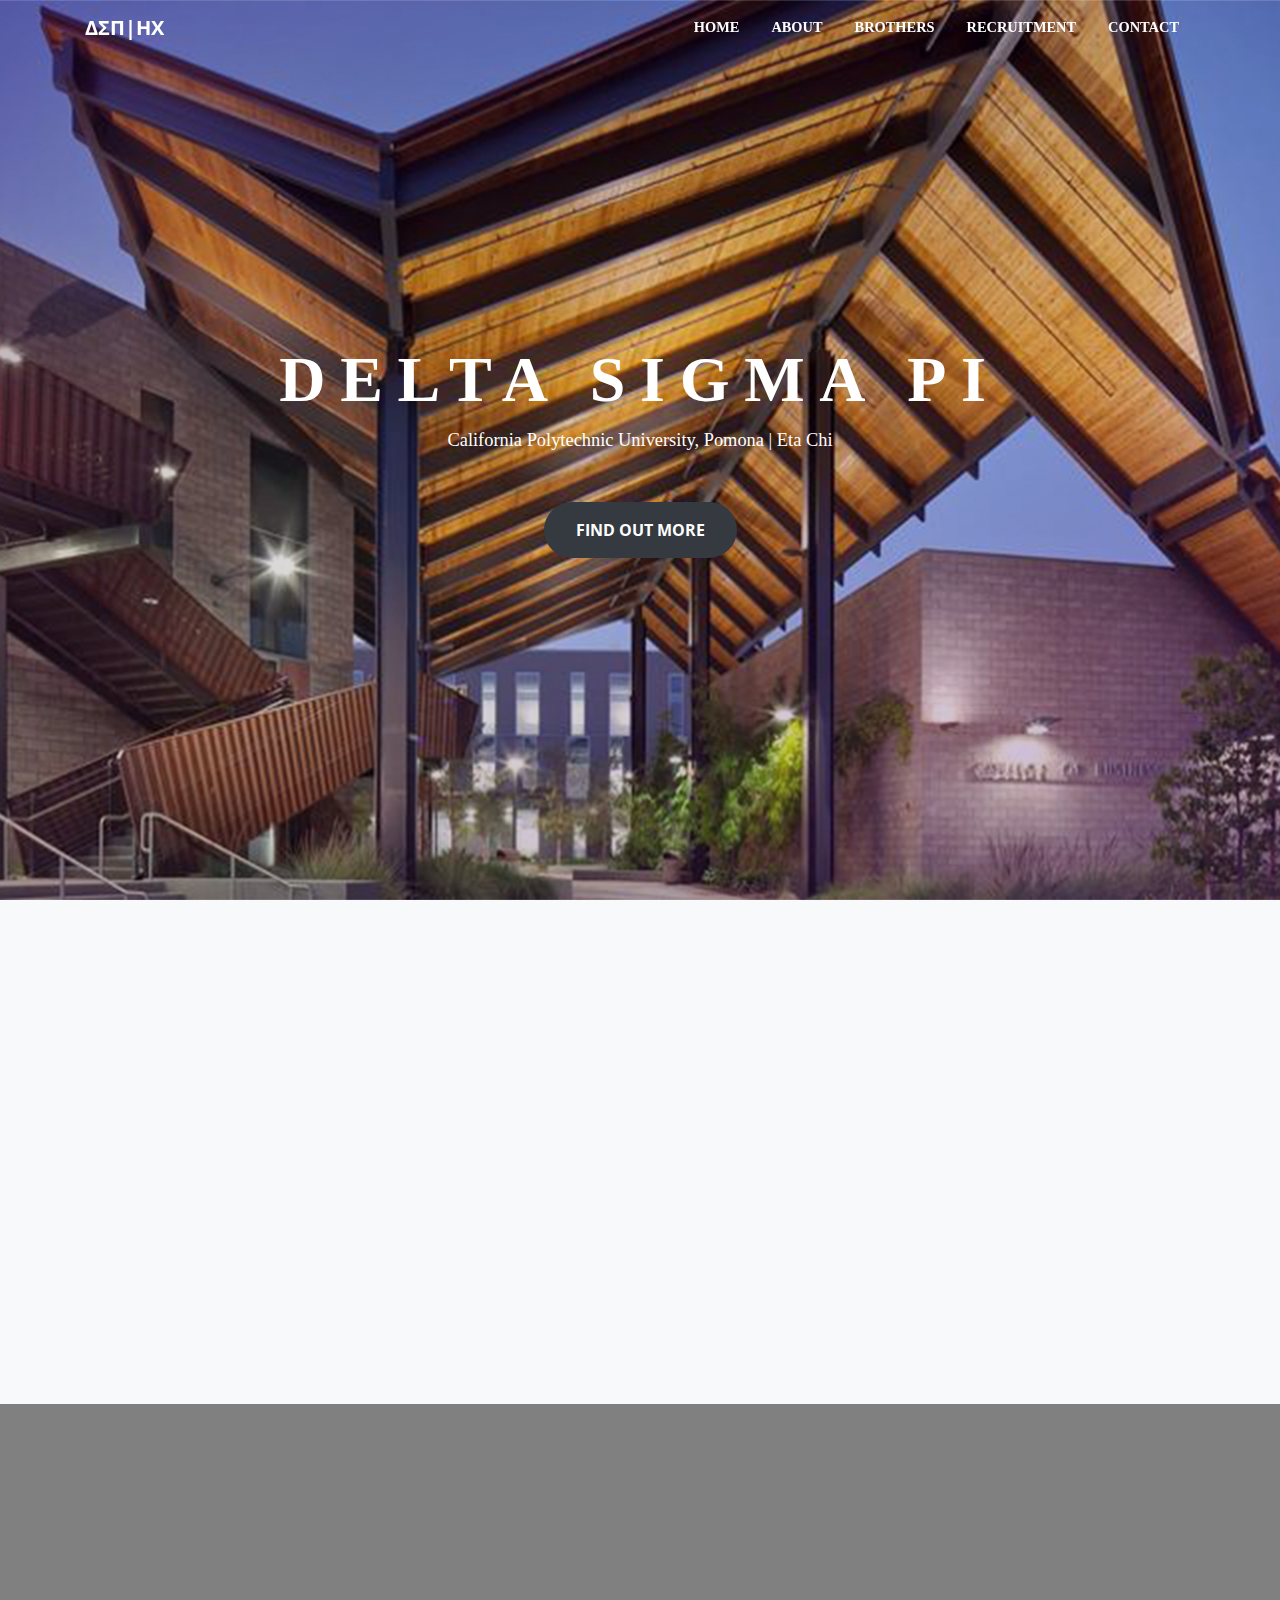
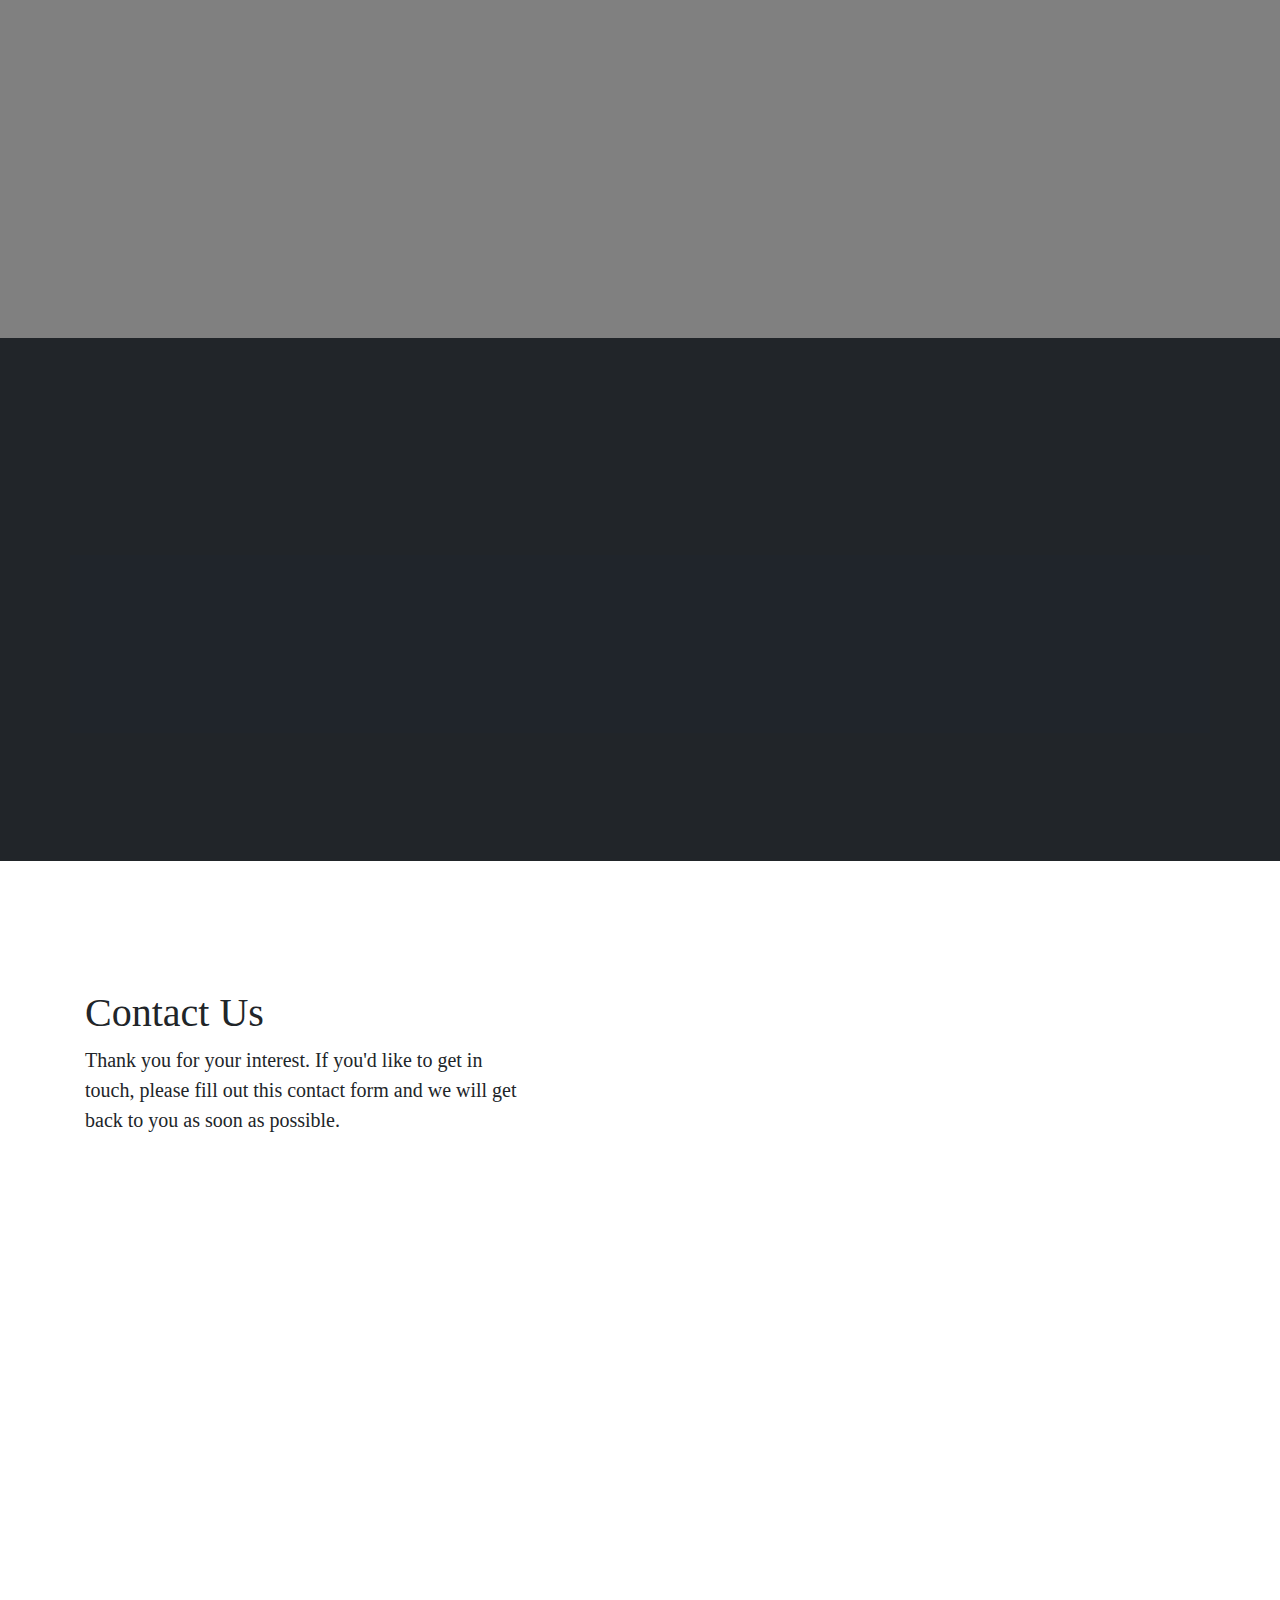
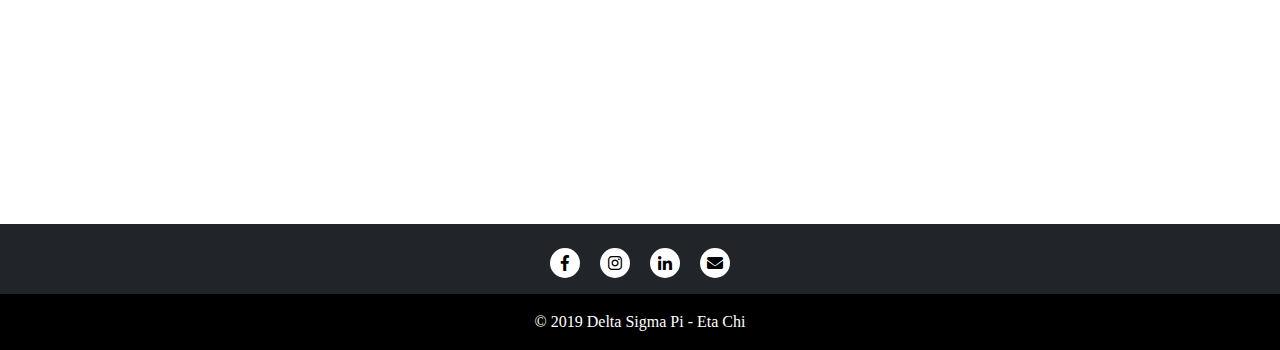
==== commit c5eb63e4: "Add files via upload" ====
--- a/index.html
+++ b/index.html
@@ -68,7 +68,7 @@
                     </div>
                     <div class="col-lg-8 mx-auto">
                         <p class="text-faded mb-5" id="schoolHead">California Polytechnic University, Pomona | Eta Chi</p>
-                        <a class="btn btn-primary btn-xl" href="about.html" id="buttonHead">Find Out More</a>
+                        <a class="btn btn-dark btn-xl" href="about.html" id="buttonHead">Find Out More</a>
                     </div>
                 </div>
             </div>
@@ -93,7 +93,7 @@
                         <h2 class="section-heading text-white sr-text-1" id="whoweare">WHO WE ARE</h2>
                         <hr class="light my-4 sr-hr">
                         <p class="text-faded mb-4 sr-text-2" id="whowearepara">One of the top co-ed business fraternities in the country. An alumni network of over 270,000 brothers. An organization committed to community service. A Network of 297 chapters internationally. Professionalism at its finest. Unlimited social opportunities. A connection. A brotherhood. An opportunity. </p>
-                        <a class="btn btn-light btn-xl sr-button" href="brothers.html">Meet the Brothers!</a>
+                        <a class="btn btn-light btn-xl sr-button" href="brothers.html" id="buttonInv">Meet the Brothers!</a>
                     </div>
                 </div>
             </div>
